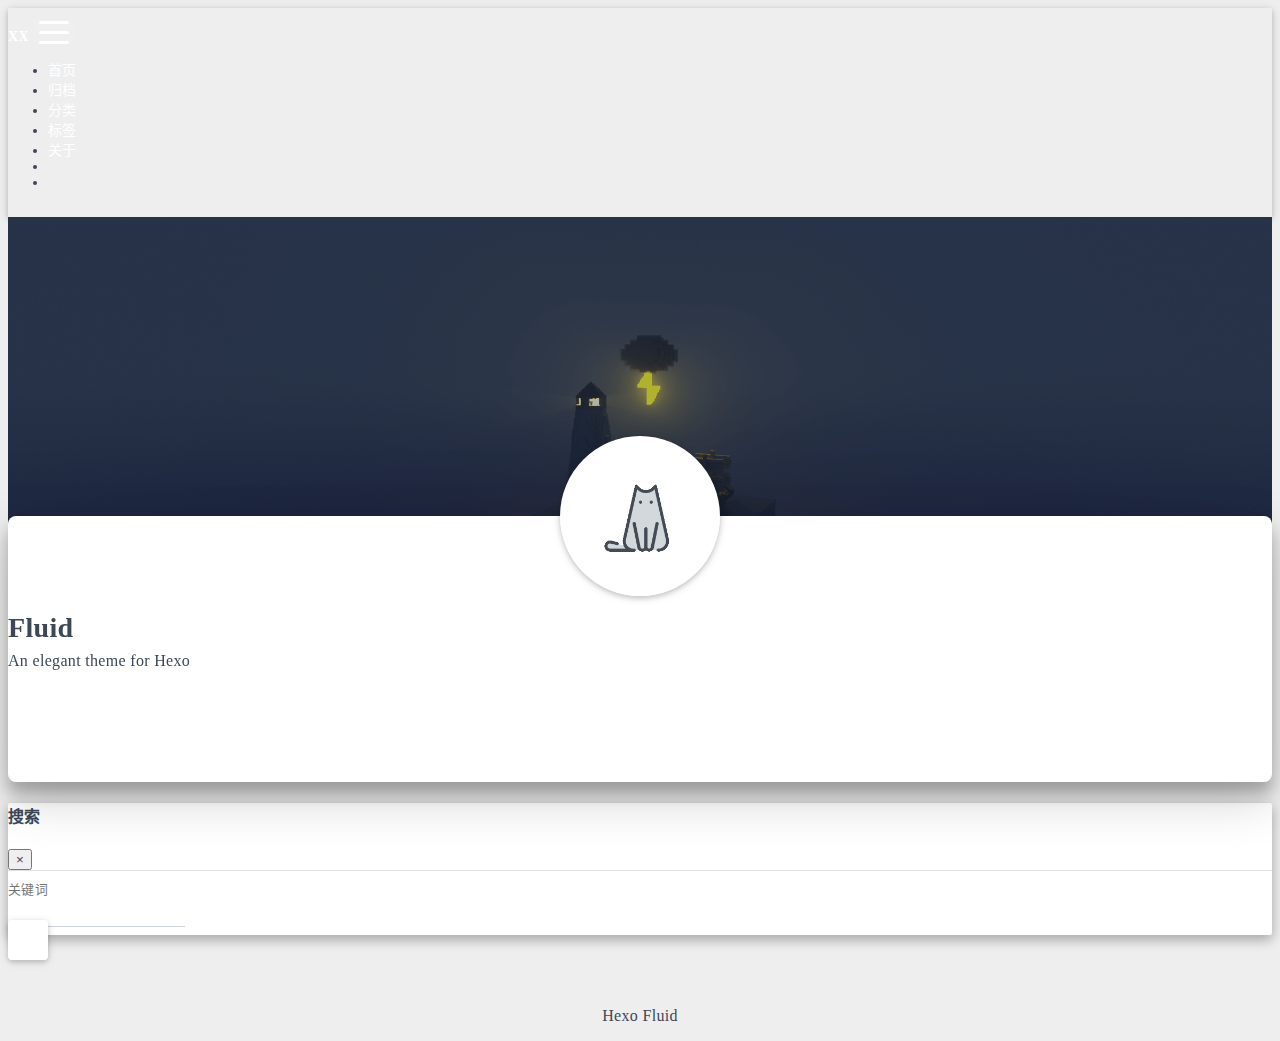
==== about/index.html @ df0635e4 "Site updated: 2022-09-23 17:27:58" ====
<!DOCTYPE html>
<html lang="zh-CN" data-default-color-scheme=auto>



<head>
  <meta charset="UTF-8">
  <link rel="apple-touch-icon" sizes="76x76" href="/img/fluid.png">
  <link rel="icon" href="/img/fluid.png">
  <meta name="viewport" content="width=device-width, initial-scale=1.0, maximum-scale=5.0, shrink-to-fit=no">
  <meta http-equiv="x-ua-compatible" content="ie=edge">
  
  <meta name="theme-color" content="#2f4154">
  <meta name="author" content="DreamOfRick">
  <meta name="keywords" content="">
  
    <meta name="description" content="XX的个人博客">
<meta property="og:type" content="website">
<meta property="og:title" content="关于">
<meta property="og:url" content="https://dreamofrick.github.io/about/index.html">
<meta property="og:site_name" content="XX">
<meta property="og:description" content="XX的个人博客">
<meta property="og:locale" content="zh_CN">
<meta property="article:published_time" content="2022-09-21T06:41:34.000Z">
<meta property="article:modified_time" content="2022-09-21T06:42:16.108Z">
<meta property="article:author" content="DreamOfRick">
<meta name="twitter:card" content="summary_large_image">
  
  
  
  <title>关于 - XX</title>

  <link  rel="stylesheet" href="https://lib.baomitu.com/twitter-bootstrap/4.6.1/css/bootstrap.min.css" />



  <link  rel="stylesheet" href="https://lib.baomitu.com/github-markdown-css/4.0.0/github-markdown.min.css" />

  <link  rel="stylesheet" href="https://lib.baomitu.com/hint.css/2.7.0/hint.min.css" />

  <link  rel="stylesheet" href="https://lib.baomitu.com/fancybox/3.5.7/jquery.fancybox.min.css" />



<!-- 主题依赖的图标库，不要自行修改 -->
<!-- Do not modify the link that theme dependent icons -->

<link rel="stylesheet" href="//at.alicdn.com/t/font_1749284_hj8rtnfg7um.css">



<link rel="stylesheet" href="//at.alicdn.com/t/font_1736178_lbnruvf0jn.css">


<link  rel="stylesheet" href="/css/main.css" />


  <link id="highlight-css" rel="stylesheet" href="/css/highlight.css" />
  
    <link id="highlight-css-dark" rel="stylesheet" href="/css/highlight-dark.css" />
  




  <script id="fluid-configs">
    var Fluid = window.Fluid || {};
    Fluid.ctx = Object.assign({}, Fluid.ctx)
    var CONFIG = {"hostname":"dreamofrick.github.io","root":"/","version":"1.9.3","typing":{"enable":true,"typeSpeed":70,"cursorChar":"_","loop":false,"scope":[]},"anchorjs":{"enable":true,"element":"h1,h2,h3,h4,h5,h6","placement":"left","visible":"hover","icon":""},"progressbar":{"enable":true,"height_px":3,"color":"#29d","options":{"showSpinner":false,"trickleSpeed":100}},"code_language":{"enable":true,"default":"TEXT"},"copy_btn":true,"image_caption":{"enable":true},"image_zoom":{"enable":true,"img_url_replace":["",""]},"toc":{"enable":true,"placement":"right","headingSelector":"h1,h2,h3,h4,h5,h6","collapseDepth":0},"lazyload":{"enable":true,"loading_img":"/img/loading.gif","onlypost":false,"offset_factor":2},"web_analytics":{"enable":false,"follow_dnt":true,"baidu":null,"google":null,"gtag":null,"tencent":{"sid":null,"cid":null},"woyaola":null,"cnzz":null,"leancloud":{"app_id":null,"app_key":null,"server_url":null,"path":"window.location.pathname","ignore_local":false}},"search_path":"/local-search.xml"};

    if (CONFIG.web_analytics.follow_dnt) {
      var dntVal = navigator.doNotTrack || window.doNotTrack || navigator.msDoNotTrack;
      Fluid.ctx.dnt = dntVal && (dntVal.startsWith('1') || dntVal.startsWith('yes') || dntVal.startsWith('on'));
    }
  </script>
  <script  src="/js/utils.js" ></script>
  <script  src="/js/color-schema.js" ></script>
  


  
<meta name="generator" content="Hexo 5.4.2"></head>


<body>
  

  <header>
    

<div class="header-inner" style="height: 60vh;">
  <nav id="navbar" class="navbar fixed-top  navbar-expand-lg navbar-dark scrolling-navbar">
  <div class="container">
    <a class="navbar-brand" href="/">
      <strong>XX</strong>
    </a>

    <button id="navbar-toggler-btn" class="navbar-toggler" type="button" data-toggle="collapse"
            data-target="#navbarSupportedContent"
            aria-controls="navbarSupportedContent" aria-expanded="false" aria-label="Toggle navigation">
      <div class="animated-icon"><span></span><span></span><span></span></div>
    </button>

    <!-- Collapsible content -->
    <div class="collapse navbar-collapse" id="navbarSupportedContent">
      <ul class="navbar-nav ml-auto text-center">
        
          
          
          
          
            <li class="nav-item">
              <a class="nav-link" href="/">
                <i class="iconfont icon-home-fill"></i>
                首页
              </a>
            </li>
          
        
          
          
          
          
            <li class="nav-item">
              <a class="nav-link" href="/archives/">
                <i class="iconfont icon-archive-fill"></i>
                归档
              </a>
            </li>
          
        
          
          
          
          
            <li class="nav-item">
              <a class="nav-link" href="/categories/">
                <i class="iconfont icon-category-fill"></i>
                分类
              </a>
            </li>
          
        
          
          
          
          
            <li class="nav-item">
              <a class="nav-link" href="/tags/">
                <i class="iconfont icon-tags-fill"></i>
                标签
              </a>
            </li>
          
        
          
          
          
          
            <li class="nav-item">
              <a class="nav-link" href="/about/">
                <i class="iconfont icon-user-fill"></i>
                关于
              </a>
            </li>
          
        
        
          <li class="nav-item" id="search-btn">
            <a class="nav-link" target="_self" href="javascript:;" data-toggle="modal" data-target="#modalSearch" aria-label="Search">
              &nbsp;<i class="iconfont icon-search"></i>&nbsp;
            </a>
          </li>
          
        
        
          <li class="nav-item" id="color-toggle-btn">
            <a class="nav-link" target="_self" href="javascript:;" aria-label="Color Toggle">&nbsp;<i
                class="iconfont icon-dark" id="color-toggle-icon"></i>&nbsp;</a>
          </li>
        
      </ul>
    </div>
  </div>
</nav>

  

<div id="banner" class="banner" parallax=true
     style="background: url('/img/default.png') no-repeat center center; background-size: cover;">
  <div class="full-bg-img">
    <div class="mask flex-center" style="background-color: rgba(0, 0, 0, 0.3)">
      <div class="banner-text text-center fade-in-up">
        <div class="h2">
          
            <span id="subtitle" data-typed-text="关于"></span>
          
        </div>

        
      </div>

      
    </div>
  </div>
</div>

</div>

  </header>

  <main>
    
      <div class="container nopadding-x-md">
        <div id="board"
          >
          
            <div class="about-avatar">
              <img src="/img/avatar.png" srcset="/img/loading.gif" lazyload class="img-fluid" alt="avatar">
            </div>
          
          <div class="container">
            <div class="row">
              <div class="col-12 col-md-10 m-auto">
                

<div class="text-center">
  <div class="about-info">
    <div class="about-name">Fluid</div>
    <div class="about-intro">An elegant theme for Hexo</div>
    <div class="about-icons">
      
        
        
        
        <a href=https://github.com class="
           hint--bottom hint--rounded"
           aria-label=GitHub
           target="_blank"
        >
          <i class="iconfont icon-github-fill" aria-hidden="true"></i>
          
        </a>
      
        
        
        
        <a href=https://douban.com class="
           hint--bottom hint--rounded"
           aria-label=豆瓣
           target="_blank"
        >
          <i class="iconfont icon-douban-fill" aria-hidden="true"></i>
          
        </a>
      
        
        
        
        <a  class="qr-trigger
           "
           
           target="_self"
        >
          <i class="iconfont icon-wechat-fill" aria-hidden="true"></i>
          
            <img class="qr-img" src="/img/favicon.png" srcset="/img/loading.gif" lazyload alt="qrcode" />
          
        </a>
      
    </div>
  </div>
</div>

<article class="about-content page-content mt-5">
  <div class="markdown-body">
    
  </div>

  
</article>





  



  



  



  



  





              </div>
            </div>
          </div>
        </div>
      </div>
    

    
      <a id="scroll-top-button" aria-label="TOP" href="#" role="button">
        <i class="iconfont icon-arrowup" aria-hidden="true"></i>
      </a>
    

    
      <div class="modal fade" id="modalSearch" tabindex="-1" role="dialog" aria-labelledby="ModalLabel"
     aria-hidden="true">
  <div class="modal-dialog modal-dialog-scrollable modal-lg" role="document">
    <div class="modal-content">
      <div class="modal-header text-center">
        <h4 class="modal-title w-100 font-weight-bold">搜索</h4>
        <button type="button" id="local-search-close" class="close" data-dismiss="modal" aria-label="Close">
          <span aria-hidden="true">&times;</span>
        </button>
      </div>
      <div class="modal-body mx-3">
        <div class="md-form mb-5">
          <input type="text" id="local-search-input" class="form-control validate">
          <label data-error="x" data-success="v" for="local-search-input">关键词</label>
        </div>
        <div class="list-group" id="local-search-result"></div>
      </div>
    </div>
  </div>
</div>

    

    
  </main>

  <footer>
    <div class="footer-inner">
  
    <div class="footer-content">
       <a href="https://hexo.io" target="_blank" rel="nofollow noopener"><span>Hexo</span></a> <i class="iconfont icon-love"></i> <a href="https://github.com/fluid-dev/hexo-theme-fluid" target="_blank" rel="nofollow noopener"><span>Fluid</span></a> 
    </div>
  
  
  
  
</div>

  </footer>

  <!-- Scripts -->
  
  <script  src="https://lib.baomitu.com/nprogress/0.2.0/nprogress.min.js" ></script>
  <link  rel="stylesheet" href="https://lib.baomitu.com/nprogress/0.2.0/nprogress.min.css" />

  <script>
    NProgress.configure({"showSpinner":false,"trickleSpeed":100})
    NProgress.start()
    window.addEventListener('load', function() {
      NProgress.done();
    })
  </script>


<script  src="https://lib.baomitu.com/jquery/3.6.0/jquery.min.js" ></script>
<script  src="https://lib.baomitu.com/twitter-bootstrap/4.6.1/js/bootstrap.min.js" ></script>
<script  src="/js/events.js" ></script>
<script  src="/js/plugins.js" ></script>


  <script  src="https://lib.baomitu.com/typed.js/2.0.12/typed.min.js" ></script>
  <script>
    (function (window, document) {
      var typing = Fluid.plugins.typing;
      var subtitle = document.getElementById('subtitle');
      if (!subtitle || !typing) {
        return;
      }
      var text = subtitle.getAttribute('data-typed-text');
      
        typing(text);
      
    })(window, document);
  </script>




  
    <script  src="/js/img-lazyload.js" ></script>
  




  <script src=https://lib.baomitu.com/clipboard.js/2.0.11/clipboard.min.js></script>

  <script>Fluid.plugins.codeWidget();</script>


  
<script>
  Fluid.utils.createScript('https://lib.baomitu.com/anchor-js/4.3.1/anchor.min.js', function() {
    window.anchors.options = {
      placement: CONFIG.anchorjs.placement,
      visible  : CONFIG.anchorjs.visible
    };
    if (CONFIG.anchorjs.icon) {
      window.anchors.options.icon = CONFIG.anchorjs.icon;
    }
    var el = (CONFIG.anchorjs.element || 'h1,h2,h3,h4,h5,h6').split(',');
    var res = [];
    for (var item of el) {
      res.push('.markdown-body > ' + item.trim());
    }
    if (CONFIG.anchorjs.placement === 'left') {
      window.anchors.options.class = 'anchorjs-link-left';
    }
    window.anchors.add(res.join(', '));

    Fluid.events.registerRefreshCallback(function() {
      if ('anchors' in window) {
        anchors.removeAll();
        var el = (CONFIG.anchorjs.element || 'h1,h2,h3,h4,h5,h6').split(',');
        var res = [];
        for (var item of el) {
          res.push('.markdown-body > ' + item.trim());
        }
        if (CONFIG.anchorjs.placement === 'left') {
          anchors.options.class = 'anchorjs-link-left';
        }
        anchors.add(res.join(', '));
      }
    });
  });
</script>


  
<script>
  Fluid.utils.createScript('https://lib.baomitu.com/fancybox/3.5.7/jquery.fancybox.min.js', function() {
    Fluid.plugins.fancyBox();
  });
</script>


  <script>Fluid.plugins.imageCaption();</script>

  <script  src="/js/local-search.js" ></script>





<!-- 主题的启动项，将它保持在最底部 -->
<!-- the boot of the theme, keep it at the bottom -->
<script  src="/js/boot.js" ></script>


  

  <noscript>
    <div class="noscript-warning">博客在允许 JavaScript 运行的环境下浏览效果更佳</div>
  </noscript>
</body>
</html>
---- css/main.css ----
.anchorjs-link {
  text-decoration: none !important;
  transition: opacity 0.2s ease-in-out;
}
.markdown-body h1:hover > .anchorjs-link,
h2:hover > .anchorjs-link,
h3:hover > .anchorjs-link,
h4:hover > .anchorjs-link,
h5:hover > .anchorjs-link,
h6:hover > .anchorjs-link {
  opacity: 1;
}
.banner {
  height: 100%;
  position: relative;
  overflow: hidden;
  cursor: default;
}
.banner .mask {
  position: absolute;
  width: 100%;
  height: 100%;
  background-color: rgba(0,0,0,0.3);
}
.banner[parallax="true"] {
  will-change: transform;
  -webkit-transform-style: preserve-3d;
  -webkit-backface-visibility: hidden;
  transition: transform 0.05s ease-out;
}
@media (max-width: 100vh) {
  .header-inner {
    max-height: 100vw;
  }
  #board {
    margin-top: -1rem !important;
  }
}
@media (max-width: 79.99vh) {
  .scroll-down-bar {
    display: none;
  }
}
#board {
  position: relative;
  margin-top: -2rem;
  padding: 3rem 0;
  background-color: var(--board-bg-color);
  transition: background-color 0.2s ease-in-out;
  border-radius: 0.5rem;
  z-index: 3;
  -webkit-box-shadow: 0 12px 15px 0 rgba(0,0,0,0.24), 0 17px 50px 0 rgba(0,0,0,0.19);
  box-shadow: 0 12px 15px 0 rgba(0,0,0,0.24), 0 17px 50px 0 rgba(0,0,0,0.19);
}
.code-widget {
  display: inline-block;
  background-color: transparent;
  font-size: 0.75rem;
  line-height: 1;
  font-weight: bold;
  padding: 0.3rem 0.1rem 0.1rem 0.1rem;
  position: absolute;
  right: 0.45rem;
  top: 0.15rem;
  z-index: 1;
}
.code-widget-light {
  color: #999;
}
.code-widget-dark {
  color: #bababa;
}
.copy-btn {
  cursor: pointer;
  user-select: none;
  -webkit-appearance: none;
  outline: none;
}
.copy-btn > i {
  font-size: 0.75rem !important;
  font-weight: 400;
  margin-right: 0.15rem;
  opacity: 0;
  transition: opacity 0.2s ease-in-out;
}
.markdown-body pre:hover > .copy-btn > i {
  opacity: 0.9;
}
.markdown-body pre:hover > .copy-btn,
.markdown-body pre:not(:hover) > .copy-btn {
  outline: none;
}
.license-box {
  background-color: rgba(27,31,35,0.05);
  transition: background-color 0.2s ease-in-out;
  border-radius: 4px;
  font-size: 0.9rem;
  overflow: hidden;
  padding: 1.25rem;
  position: relative;
  z-index: 1;
}
.license-box .license-icon {
  position: absolute;
  top: 50%;
  left: 100%;
}
.license-box .license-icon::after {
  content: "\e8e4";
  font-size: 12.5rem;
  line-height: 1;
  opacity: 0.1;
  position: relative;
  left: -0.85em;
  bottom: 0.5em;
  z-index: -1;
}
.license-box .license-title {
  margin-bottom: 1rem;
}
.license-box .license-title div:nth-child(1) {
  line-height: 1.2;
  margin-bottom: 0.25rem;
}
.license-box .license-title div:nth-child(2) {
  color: var(--sec-text-color);
  font-size: 0.8rem;
}
.license-box .license-meta {
  align-items: center;
  display: flex;
  flex-wrap: wrap;
  justify-content: flex-start;
}
.license-box .license-meta .license-meta-item {
  align-items: center;
  justify-content: center;
  margin-right: 1.5rem;
}
.license-box .license-meta .license-meta-item div:nth-child(1) {
  color: var(--sec-text-color);
  font-size: 0.8rem;
  font-weight: normal;
}
.license-box .license-meta .license-meta-item i.iconfont {
  font-size: 1rem;
}
@media (max-width: 575px) and (min-width: 425px) {
  .license-box .license-meta .license-meta-item {
    display: flex;
    justify-content: flex-start;
    flex-wrap: wrap;
    font-size: 0.8rem;
    flex: 0 0 50%;
    max-width: 50%;
    margin-right: 0;
  }
  .license-box .license-meta .license-meta-item div:nth-child(1) {
    margin-right: 0.5rem;
  }
  .license-box .license-meta .license-meta-date {
    order: -1;
  }
}
@media (max-width: 424px) {
  .license-box::after {
    top: -65px;
  }
  .license-box .license-meta {
    flex-direction: column;
    align-items: flex-start;
  }
  .license-box .license-meta .license-meta-item {
    display: flex;
    flex-wrap: wrap;
    font-size: 0.8rem;
  }
  .license-box .license-meta .license-meta-item div:nth-child(1) {
    margin-right: 0.5rem;
  }
}
.footer-inner {
  padding: 3rem 0 1rem 0;
  text-align: center;
}
.footer-inner > div:not(:first-child) {
  margin: 0.25rem 0;
  font-size: 0.85rem;
}
.footer-inner .statistics {
  display: flex;
  flex-direction: row;
  justify-content: center;
}
.footer-inner .statistics > span {
  flex: 1;
  margin: 0 0.25rem;
}
.footer-inner .statistics > *:nth-last-child(2):first-child {
  text-align: right;
}
.footer-inner .statistics > *:nth-last-child(2):first-child ~ * {
  text-align: left;
}
.footer-inner .beian {
  display: flex;
  flex-direction: row;
  justify-content: center;
}
.footer-inner .beian > * {
  margin: 0 0.25rem;
}
.footer-inner .beian-police {
  position: relative;
  overflow: hidden;
  display: inline-flex;
  align-items: center;
  justify-content: left;
}
.footer-inner .beian-police img {
  margin-right: 3px;
  width: 1rem;
  height: 1rem;
  margin-bottom: 0.1rem;
}
@media (max-width: 424px) {
  .footer-inner .statistics {
    flex-direction: column;
  }
  .footer-inner .statistics > *:nth-last-child(2):first-child {
    text-align: center;
  }
  .footer-inner .statistics > *:nth-last-child(2):first-child ~ * {
    text-align: center;
  }
  .footer-inner .beian {
    flex-direction: column;
  }
  .footer-inner .beian .beian-police {
    justify-content: center;
  }
  .footer-inner .beian > *:nth-last-child(2):first-child {
    text-align: center;
  }
  .footer-inner .beian > *:nth-last-child(2):first-child ~ * {
    text-align: center;
  }
}
sup > a::before,
.footnote-text::before {
  display: block;
  content: "";
  margin-top: -5rem;
  height: 5rem;
  width: 1px;
  visibility: hidden;
}
sup > a::before,
.footnote-text::before {
  display: inline-block;
}
.footnote-item::before {
  display: block;
  content: "";
  margin-top: -5rem;
  height: 5rem;
  width: 1px;
  visibility: hidden;
}
.footnote-list ol {
  list-style-type: none;
  counter-reset: sectioncounter;
  padding-left: 0.5rem;
  font-size: 0.95rem;
}
.footnote-list ol li:before {
  font-family: "Helvetica Neue", monospace, "Monaco";
  content: "[" counter(sectioncounter) "]";
  counter-increment: sectioncounter;
}
.footnote-list ol li+li {
  margin-top: 0.5rem;
}
.footnote-text {
  padding-left: 0.5em;
}
.navbar {
  background-color: transparent;
  font-size: 0.875rem;
  box-shadow: 0 2px 5px 0 rgba(0,0,0,0.16), 0 2px 10px 0 rgba(0,0,0,0.12);
  -webkit-box-shadow: 0 2px 5px 0 rgba(0,0,0,0.16), 0 2px 10px 0 rgba(0,0,0,0.12);
}
.navbar .navbar-brand {
  color: var(--navbar-text-color);
}
.navbar .navbar-toggler .animated-icon span {
  background-color: var(--navbar-text-color);
}
.navbar .nav-item .nav-link {
  display: block;
  color: var(--navbar-text-color);
  transition: color 0.2s ease-in-out, background-color 0.2s ease-in-out;
}
.navbar .nav-item .nav-link:hover {
  color: var(--link-hover-color);
}
.navbar .nav-item .nav-link:focus {
  color: var(--navbar-text-color);
}
.navbar .nav-item .nav-link i {
  font-size: 0.875rem;
}
.navbar .navbar-toggler {
  border-width: 0;
  outline: 0;
}
.navbar.scrolling-navbar {
  will-change: background, padding;
  -webkit-transition: background 0.5s ease-in-out, padding 0.5s ease-in-out;
  transition: background 0.5s ease-in-out, padding 0.5s ease-in-out;
}
@media (min-width: 600px) {
  .navbar.scrolling-navbar {
    padding-top: 12px;
    padding-bottom: 12px;
  }
  .navbar.scrolling-navbar .navbar-nav > li {
    -webkit-transition-duration: 1s;
    transition-duration: 1s;
  }
}
.navbar.scrolling-navbar.top-nav-collapse {
  padding-top: 5px;
  padding-bottom: 5px;
}
.navbar .dropdown-menu {
  font-size: 0.875rem;
  color: var(--navbar-text-color);
  background-color: rgba(0,0,0,0.3);
  border: none;
  min-width: 8rem;
  -webkit-transition: background 0.5s ease-in-out, padding 0.5s ease-in-out;
  transition: background 0.5s ease-in-out, padding 0.5s ease-in-out;
}
@media (max-width: 991.98px) {
  .navbar .dropdown-menu {
    text-align: center;
  }
}
.navbar .dropdown-item {
  color: var(--navbar-text-color);
}
.navbar .dropdown-item:hover,
.navbar .dropdown-item:focus {
  color: var(--link-hover-color);
  background-color: rgba(0,0,0,0.1);
}
@media (min-width: 992px) {
  .navbar .dropdown:hover > .dropdown-menu {
    display: block;
  }
  .navbar .dropdown > .dropdown-toggle:active {
    pointer-events: none;
  }
  .navbar .dropdown-menu {
    top: 95%;
  }
}
.navbar .animated-icon {
  width: 30px;
  height: 20px;
  position: relative;
  margin: 0;
  -webkit-transform: rotate(0deg);
  -moz-transform: rotate(0deg);
  -o-transform: rotate(0deg);
  transform: rotate(0deg);
  -webkit-transition: 0.5s ease-in-out;
  -moz-transition: 0.5s ease-in-out;
  -o-transition: 0.5s ease-in-out;
  transition: 0.5s ease-in-out;
  cursor: pointer;
}
.navbar .animated-icon span {
  display: block;
  position: absolute;
  height: 3px;
  width: 100%;
  border-radius: 9px;
  opacity: 1;
  left: 0;
  -webkit-transform: rotate(0deg);
  -moz-transform: rotate(0deg);
  -o-transform: rotate(0deg);
  transform: rotate(0deg);
  -webkit-transition: 0.25s ease-in-out;
  -moz-transition: 0.25s ease-in-out;
  -o-transition: 0.25s ease-in-out;
  transition: 0.25s ease-in-out;
  background: #fff;
}
.navbar .animated-icon span:nth-child(1) {
  top: 0;
}
.navbar .animated-icon span:nth-child(2) {
  top: 10px;
}
.navbar .animated-icon span:nth-child(3) {
  top: 20px;
}
.navbar .animated-icon.open span:nth-child(1) {
  top: 11px;
  -webkit-transform: rotate(135deg);
  -moz-transform: rotate(135deg);
  -o-transform: rotate(135deg);
  transform: rotate(135deg);
}
.navbar .animated-icon.open span:nth-child(2) {
  opacity: 0;
  left: -60px;
}
.navbar .animated-icon.open span:nth-child(3) {
  top: 11px;
  -webkit-transform: rotate(-135deg);
  -moz-transform: rotate(-135deg);
  -o-transform: rotate(-135deg);
  transform: rotate(-135deg);
}
.navbar .dropdown-collapse,
.top-nav-collapse,
.navbar-col-show {
  background-color: var(--navbar-bg-color);
}
@media (max-width: 767px) {
  .navbar {
    font-size: 1rem;
    line-height: 2.5rem;
  }
}
.banner-text {
  color: var(--subtitle-color);
  max-width: calc(960px - 6rem);
  width: 80%;
  overflow-wrap: break-word;
}
@media (max-width: 767px) {
  #subtitle,
  .typed-cursor {
    font-size: 1.5rem;
  }
}
@media (max-width: 575px) {
  .banner-text {
    font-size: 0.9rem;
  }
  #subtitle,
  .typed-cursor {
    font-size: 1.35rem;
  }
}
.modal-dialog .modal-content {
  background-color: var(--board-bg-color);
  border: 0;
  border-radius: 0.125rem;
  -webkit-box-shadow: 0 5px 11px 0 rgba(0,0,0,0.18), 0 4px 15px 0 rgba(0,0,0,0.15);
  box-shadow: 0 5px 11px 0 rgba(0,0,0,0.18), 0 4px 15px 0 rgba(0,0,0,0.15);
}
.modal-dialog .modal-content .modal-header {
  border-bottom-color: var(--line-color);
  transition: border-bottom-color 0.2s ease-in-out;
}
.close {
  color: var(--text-color);
}
.close:hover {
  color: var(--link-hover-color);
}
.close:focus {
  outline: 0;
}
.modal-dialog .modal-content .modal-header {
  border-top-left-radius: 0.125rem;
  border-top-right-radius: 0.125rem;
  border-bottom: 1px solid #dee2e6;
}
.md-form {
  position: relative;
  margin-top: 1.5rem;
  margin-bottom: 1.5rem;
}
.md-form input[type] {
  -webkit-box-sizing: content-box;
  box-sizing: content-box;
  background-color: transparent;
  border: none;
  border-bottom: 1px solid #ced4da;
  border-radius: 0;
  outline: none;
  -webkit-box-shadow: none;
  box-shadow: none;
  transition: border-color 0.15s ease-in-out, box-shadow 0.15s ease-in-out, -webkit-box-shadow 0.15s ease-in-out;
}
.md-form input[type]:focus:not([readonly]) {
  border-bottom: 1px solid #4285f4;
  -webkit-box-shadow: 0 1px 0 0 #4285f4;
  box-shadow: 0 1px 0 0 #4285f4;
}
.md-form input[type]:focus:not([readonly]) + label {
  color: #4285f4;
}
.md-form input[type].valid,
.md-form input[type]:focus.valid {
  border-bottom: 1px solid #00c851;
  -webkit-box-shadow: 0 1px 0 0 #00c851;
  box-shadow: 0 1px 0 0 #00c851;
}
.md-form input[type].valid + label,
.md-form input[type]:focus.valid + label {
  color: #00c851;
}
.md-form input[type].invalid,
.md-form input[type]:focus.invalid {
  border-bottom: 1px solid #f44336;
  -webkit-box-shadow: 0 1px 0 0 #f44336;
  box-shadow: 0 1px 0 0 #f44336;
}
.md-form input[type].invalid + label,
.md-form input[type]:focus.invalid + label {
  color: #f44336;
}
.md-form input[type].validate {
  margin-bottom: 2.5rem;
}
.md-form input[type].form-control {
  height: auto;
  padding: 0.6rem 0 0.4rem 0;
  margin: 0 0 0.5rem 0;
  color: var(--text-color);
  background-color: transparent;
  border-radius: 0;
}
.md-form label {
  font-size: 0.8rem;
  position: absolute;
  top: -1rem;
  left: 0;
  color: #757575;
  cursor: text;
  transition: color 0.2s ease-out;
}
.modal-open[style] {
  padding-right: 0 !important;
  overflow: auto;
}
.modal-open[style] #navbar[style] {
  padding-right: 1rem !important;
}
#nprogress .bar {
  height: 3px !important;
  background-color: #29d !important;
}
#nprogress .peg {
  box-shadow: 0 0 14px #29d, 0 0 8px #29d !important;
}
@media (max-width: 575px) {
  #nprogress .bar {
    display: none;
  }
}
.noscript-warning {
  background-color: #f55;
  color: #fff;
  font-family: sans-serif;
  font-size: 1rem;
  font-weight: bold;
  position: fixed;
  left: 0;
  bottom: 0;
  text-align: center;
  width: 100%;
  z-index: 99;
}
.pagination {
  margin-top: 3rem;
  justify-content: center;
}
.pagination .space {
  align-self: flex-end;
}
.pagination .page-number,
.pagination .current,
.pagination .extend {
  outline: 0;
  border: 0;
  background-color: transparent;
  font-size: 0.9rem;
  padding: 0.5rem 0.75rem;
  line-height: 1.25;
  border-radius: 0.125rem;
}
.pagination .page-number {
  margin: 0 0.05rem;
}
.pagination .page-number:hover,
.pagination .current {
  transition: background-color 0.2s ease-in-out;
  background-color: var(--link-hover-bg-color);
}
.qr-trigger {
  cursor: pointer;
  position: relative;
}
.qr-trigger:hover .qr-img {
  display: block;
  transition: all 0.3s;
}
.qr-img {
  max-width: 12rem;
  position: absolute;
  right: -5.25rem;
  z-index: 99;
  display: none;
  border-radius: 0.2rem;
  background-color: transparent;
  box-shadow: 0 0 20px -5px rgba(158,158,158,0.2);
}
.scroll-down-bar {
  position: absolute;
  width: 100%;
  height: 6rem;
  text-align: center;
  cursor: pointer;
  bottom: 0;
}
.scroll-down-bar i.iconfont {
  font-size: 2rem;
  font-weight: bold;
  display: inline-block;
  position: relative;
  padding-top: 2rem;
  color: var(--subtitle-color);
  transform: translateZ(0);
  animation: scroll-down 1.5s infinite;
}
#scroll-top-button {
  position: fixed;
  z-index: 99;
  background: var(--board-bg-color);
  transition: background-color 0.2s ease-in-out, bottom 0.3s ease;
  border-radius: 4px;
  min-width: 40px;
  min-height: 40px;
  bottom: -60px;
  outline: none;
  display: flex;
  display: -webkit-flex;
  align-items: center;
  box-shadow: 0 2px 5px 0 rgba(0,0,0,0.16), 0 2px 10px 0 rgba(0,0,0,0.12);
}
#scroll-top-button i {
  font-size: 32px;
  margin: auto;
  color: var(--sec-text-color);
}
#scroll-top-button:hover i,
#scroll-top-button:active i {
  animation-name: scroll-top;
  animation-duration: 1s;
  animation-delay: 0.1s;
  animation-timing-function: ease-in-out;
  animation-iteration-count: infinite;
  animation-fill-mode: forwards;
  animation-direction: alternate;
}
#local-search-result .search-list-title {
  border-left: 3px solid #0d47a1;
}
#local-search-result .search-list-content {
  padding: 0 1.25rem;
}
#local-search-result .search-word {
  color: #ff4500;
}
#toc {
  visibility: hidden;
}
.toc-header {
  margin-bottom: 0.5rem;
  font-weight: bold;
  line-height: 1.2;
}
.toc-header,
.toc-header > i {
  font-size: 1.25rem;
}
.toc-body {
  max-height: 75vh;
  overflow-y: auto;
  overflow: -moz-scrollbars-none;
  -ms-overflow-style: none;
}
.toc-body ol {
  list-style: none;
  padding-inline-start: 1rem;
}
.toc-body::-webkit-scrollbar {
  display: none;
}
.tocbot-list {
  position: relative;
}
.tocbot-list ol {
  list-style: none;
  padding-left: 1rem;
}
.tocbot-list a {
  font-size: 0.95rem;
}
.tocbot-link {
  color: var(--text-color);
}
.tocbot-active-link {
  font-weight: bold;
  color: var(--link-hover-color);
}
.tocbot-is-collapsed {
  max-height: 0;
}
.tocbot-is-collapsible {
  overflow: hidden;
  transition: all 0.3s ease-in-out;
}
.toc-list-item {
  white-space: nowrap;
  overflow: hidden;
  text-overflow: ellipsis;
}
.toc-list-item.is-active-li::before {
  height: 1rem;
  margin: 0.25rem 0;
  visibility: visible;
}
.toc-list-item::before {
  width: 0.15rem;
  height: 0.2rem;
  position: absolute;
  left: 0.25rem;
  content: "";
  border-radius: 2px;
  margin: 0.65rem 0;
  background: var(--link-hover-color);
  visibility: hidden;
  transition: height 0.1s ease-in-out, margin 0.1s ease-in-out, visibility 0.1s ease-in-out;
}
.sidebar {
  position: -webkit-sticky;
  position: sticky;
  top: 2rem;
  padding: 3rem 0;
}
html {
  font-size: 16px;
  letter-spacing: 0.02em;
}
html,
body {
  height: 100%;
  font-family: var(--font-family-sans-serif);
  overflow-wrap: break-word;
}
body {
  transition: color 0.2s ease-in-out, background-color 0.2s ease-in-out;
  background-color: var(--body-bg-color);
  color: var(--text-color);
  -webkit-font-smoothing: antialiased;
  -moz-osx-font-smoothing: grayscale;
}
body a {
  color: var(--text-color);
  text-decoration: none;
  cursor: pointer;
  transition: color 0.2s ease-in-out, background-color 0.2s ease-in-out;
}
body a:hover {
  color: var(--link-hover-color);
  text-decoration: none;
  transition: color 0.2s ease-in-out, background-color 0.2s ease-in-out;
}
code {
  color: inherit;
}
table {
  font-size: inherit;
  color: var(--post-text-color);
}
img[lazyload] {
  object-fit: cover;
}
*[align="left"] {
  text-align: left;
}
*[align="center"] {
  text-align: center;
}
*[align="right"] {
  text-align: right;
}
::-webkit-scrollbar {
  width: 6px;
  height: 6px;
}
::-webkit-scrollbar-thumb {
  background-color: var(--scrollbar-color);
  border-radius: 6px;
}
::-webkit-scrollbar-thumb:hover {
  background-color: var(--scrollbar-hover-color);
}
::-webkit-scrollbar-corner {
  background-color: transparent;
}
label {
  margin-bottom: 0;
}
i.iconfont {
  font-size: 1em;
  line-height: 1;
}
:root {
  --color-mode: "light";
  --body-bg-color: #eee;
  --board-bg-color: #fff;
  --text-color: #3c4858;
  --sec-text-color: #718096;
  --post-text-color: #2c3e50;
  --post-heading-color: #1a202c;
  --post-link-color: #0366d6;
  --link-hover-color: #30a9de;
  --link-hover-bg-color: #f8f9fa;
  --line-color: #eaecef;
  --navbar-bg-color: #2f4154;
  --navbar-text-color: #fff;
  --subtitle-color: #fff;
  --scrollbar-color: #c4c6c9;
  --scrollbar-hover-color: #a6a6a6;
  --button-bg-color: transparent;
  --button-hover-bg-color: #f2f3f5;
  --highlight-bg-color: #f6f8fa;
  --inlinecode-bg-color: rgba(175,184,193,0.2);
}
@media (prefers-color-scheme: dark) {
  :root {
    --color-mode: "dark";
  }
  :root:not([data-user-color-scheme]) {
    --body-bg-color: #181c27;
    --board-bg-color: #252d38;
    --text-color: #c4c6c9;
    --sec-text-color: #a7a9ad;
    --post-text-color: #c4c6c9;
    --post-heading-color: #c4c6c9;
    --post-link-color: #1589e9;
    --link-hover-color: #30a9de;
    --link-hover-bg-color: #364151;
    --line-color: #435266;
    --navbar-bg-color: #1f3144;
    --navbar-text-color: #d0d0d0;
    --subtitle-color: #d0d0d0;
    --scrollbar-color: #687582;
    --scrollbar-hover-color: #9da8b3;
    --button-bg-color: transparent;
    --button-hover-bg-color: #46647e;
    --highlight-bg-color: #303030;
    --inlinecode-bg-color: rgba(99,110,123,0.4);
  }
  :root:not([data-user-color-scheme]) img {
    -webkit-filter: brightness(0.9);
    filter: brightness(0.9);
    transition: filter 0.2s ease-in-out;
  }
  :root:not([data-user-color-scheme]) .license-box {
    background-color: rgba(62,75,94,0.35);
    transition: background-color 0.2s ease-in-out;
  }
  :root:not([data-user-color-scheme]) .gt-comment-admin .gt-comment-content {
    background-color: transparent;
    transition: background-color 0.2s ease-in-out;
  }
}
[data-user-color-scheme="dark"] {
  --body-bg-color: #181c27;
  --board-bg-color: #252d38;
  --text-color: #c4c6c9;
  --sec-text-color: #a7a9ad;
  --post-text-color: #c4c6c9;
  --post-heading-color: #c4c6c9;
  --post-link-color: #1589e9;
  --link-hover-color: #30a9de;
  --link-hover-bg-color: #364151;
  --line-color: #435266;
  --navbar-bg-color: #1f3144;
  --navbar-text-color: #d0d0d0;
  --subtitle-color: #d0d0d0;
  --scrollbar-color: #687582;
  --scrollbar-hover-color: #9da8b3;
  --button-bg-color: transparent;
  --button-hover-bg-color: #46647e;
  --highlight-bg-color: #303030;
  --inlinecode-bg-color: rgba(99,110,123,0.4);
}
[data-user-color-scheme="dark"] img {
  -webkit-filter: brightness(0.9);
  filter: brightness(0.9);
  transition: filter 0.2s ease-in-out;
}
[data-user-color-scheme="dark"] .license-box {
  background-color: rgba(62,75,94,0.35);
  transition: background-color 0.2s ease-in-out;
}
[data-user-color-scheme="dark"] .gt-comment-admin .gt-comment-content {
  background-color: transparent;
  transition: background-color 0.2s ease-in-out;
}
.fade-in-up {
  -webkit-animation-name: fade-in-up;
  animation-name: fade-in-up;
}
.hidden-mobile {
  display: block;
}
.visible-mobile {
  display: none;
}
@media (max-width: 575px) {
  .hidden-mobile {
    display: none;
  }
  .visible-mobile {
    display: block;
  }
}
.nomargin-x {
  margin-left: 0 !important;
  margin-right: 0 !important;
}
.nopadding-x {
  padding-left: 0 !important;
  padding-right: 0 !important;
}
@media (max-width: 767px) {
  .nopadding-x-md {
    padding-left: 0 !important;
    padding-right: 0 !important;
  }
}
.flex-center {
  display: -webkit-box;
  display: -ms-flexbox;
  display: flex;
  -webkit-box-align: center;
  -ms-flex-align: center;
  align-items: center;
  -webkit-box-pack: center;
  -ms-flex-pack: center;
  justify-content: center;
  height: 100%;
}
.hover-with-bg {
  display: inline-block;
  line-height: 1;
}
.hover-with-bg:hover {
  background-color: var(--link-hover-bg-color);
  transition-duration: 0.2s;
  transition-timing-function: ease-in-out;
  border-radius: 0.2rem;
}
@-moz-keyframes fade-in-up {
  from {
    opacity: 0;
    -webkit-transform: translate3d(0, 100%, 0);
    transform: translate3d(0, 100%, 0);
  }
  to {
    opacity: 1;
    -webkit-transform: translate3d(0, 0, 0);
    transform: translate3d(0, 0, 0);
  }
}
@-webkit-keyframes fade-in-up {
  from {
    opacity: 0;
    -webkit-transform: translate3d(0, 100%, 0);
    transform: translate3d(0, 100%, 0);
  }
  to {
    opacity: 1;
    -webkit-transform: translate3d(0, 0, 0);
    transform: translate3d(0, 0, 0);
  }
}
@-o-keyframes fade-in-up {
  from {
    opacity: 0;
    -webkit-transform: translate3d(0, 100%, 0);
    transform: translate3d(0, 100%, 0);
  }
  to {
    opacity: 1;
    -webkit-transform: translate3d(0, 0, 0);
    transform: translate3d(0, 0, 0);
  }
}
@keyframes fade-in-up {
  from {
    opacity: 0;
    -webkit-transform: translate3d(0, 100%, 0);
    transform: translate3d(0, 100%, 0);
  }
  to {
    opacity: 1;
    -webkit-transform: translate3d(0, 0, 0);
    transform: translate3d(0, 0, 0);
  }
}
@-moz-keyframes scroll-down {
  0% {
    opacity: 0.8;
    top: 0;
  }
  50% {
    opacity: 0.4;
    top: -1em;
  }
  100% {
    opacity: 0.8;
    top: 0;
  }
}
@-webkit-keyframes scroll-down {
  0% {
    opacity: 0.8;
    top: 0;
  }
  50% {
    opacity: 0.4;
    top: -1em;
  }
  100% {
    opacity: 0.8;
    top: 0;
  }
}
@-o-keyframes scroll-down {
  0% {
    opacity: 0.8;
    top: 0;
  }
  50% {
    opacity: 0.4;
    top: -1em;
  }
  100% {
    opacity: 0.8;
    top: 0;
  }
}
@keyframes scroll-down {
  0% {
    opacity: 0.8;
    top: 0;
  }
  50% {
    opacity: 0.4;
    top: -1em;
  }
  100% {
    opacity: 0.8;
    top: 0;
  }
}
@-moz-keyframes scroll-top {
  0% {
    -webkit-transform: translateY(0);
    transform: translateY(0);
  }
  50% {
    -webkit-transform: translateY(-0.35rem);
    transform: translateY(-0.35rem);
  }
  100% {
    -webkit-transform: translateY(0);
    transform: translateY(0);
  }
}
@-webkit-keyframes scroll-top {
  0% {
    -webkit-transform: translateY(0);
    transform: translateY(0);
  }
  50% {
    -webkit-transform: translateY(-0.35rem);
    transform: translateY(-0.35rem);
  }
  100% {
    -webkit-transform: translateY(0);
    transform: translateY(0);
  }
}
@-o-keyframes scroll-top {
  0% {
    -webkit-transform: translateY(0);
    transform: translateY(0);
  }
  50% {
    -webkit-transform: translateY(-0.35rem);
    transform: translateY(-0.35rem);
  }
  100% {
    -webkit-transform: translateY(0);
    transform: translateY(0);
  }
}
@keyframes scroll-top {
  0% {
    -webkit-transform: translateY(0);
    transform: translateY(0);
  }
  50% {
    -webkit-transform: translateY(-0.35rem);
    transform: translateY(-0.35rem);
  }
  100% {
    -webkit-transform: translateY(0);
    transform: translateY(0);
  }
}
.index-card {
  margin-bottom: 2.5rem;
}
.index-img img {
  display: block;
  width: 100%;
  height: 10rem;
  object-fit: cover;
  box-shadow: 0 5px 11px 0 rgba(0,0,0,0.18), 0 4px 15px 0 rgba(0,0,0,0.15);
  border-radius: 0.25rem;
  background-color: transparent;
}
.index-info {
  display: flex;
  flex-direction: column;
  justify-content: space-between;
  padding-top: 0.5rem;
  padding-bottom: 0.5rem;
}
.index-header {
  color: var(--text-color);
  font-size: 1.5rem;
  font-weight: bold;
  line-height: 1.4;
  white-space: nowrap;
  overflow: hidden;
  text-overflow: ellipsis;
  margin-bottom: 0.25rem;
}
.index-header .index-pin {
  color: var(--text-color);
  font-size: 1.5rem;
  margin-right: 0.15rem;
}
.index-btm {
  color: var(--sec-text-color);
}
.index-btm a {
  color: var(--sec-text-color);
}
.index-excerpt {
  color: var(--sec-text-color);
  margin: 0.5rem 0 0.5rem 0;
  height: calc(1.4rem * 3);
  overflow: hidden;
  display: flex;
}
.index-excerpt > div {
  width: 100%;
  line-height: 1.4rem;
  word-break: break-word;
  display: -webkit-box;
  -webkit-box-orient: vertical;
  -webkit-line-clamp: 3;
}
.index-excerpt__noimg {
  height: auto;
  max-height: calc(1.4rem * 3);
}
@media (max-width: 767px) {
  .index-info {
    padding-top: 1.25rem;
  }
  .index-header {
    font-size: 1.25rem;
    white-space: normal;
    overflow: hidden;
    word-break: break-word;
    display: -webkit-box;
    -webkit-box-orient: vertical;
    -webkit-line-clamp: 2;
  }
  .index-header .index-pin {
    font-size: 1.25rem;
  }
}
#valine.v[data-class=v] .status-bar,
#valine.v[data-class=v] .veditor,
#valine.v[data-class=v] .vinput,
#valine.v[data-class=v] .vbtn,
#valine.v[data-class=v] p,
#valine.v[data-class=v] pre code {
  color: var(--text-color);
}
#valine.v[data-class=v] .vinput::placeholder {
  color: var(--sec-text-color);
}
#valine.v[data-class=v] .vicon {
  fill: var(--text-color);
}
.gt-container .gt-comment-content:hover {
  -webkit-box-shadow: none;
  box-shadow: none;
}
.gt-container .gt-comment-body {
  color: var(--text-color) !important;
  transition: color 0.2s ease-in-out;
}
#remark-km423lmfdslkm34-back {
  z-index: 1030;
}
#remark-km423lmfdslkm34-node {
  z-index: 1031;
}
.markdown-body .highlight pre,
.markdown-body pre {
  padding: 1.45rem 1rem;
}
.markdown-body pre code.hljs {
  padding: 0;
}
.markdown-body pre[class*="language-"] {
  padding-top: 1.45rem;
  padding-bottom: 1.45rem;
  padding-right: 1rem;
  line-height: 1.5;
  margin-bottom: 1rem;
}
.markdown-body .code-wrapper {
  position: relative;
  border-radius: 4px;
  margin-bottom: 1rem;
}
.markdown-body .hljs,
.markdown-body .highlight pre,
.markdown-body .code-wrapper pre,
.markdown-body figure.highlight td.gutter {
  transition: color 0.2s ease-in-out, background-color 0.2s ease-in-out;
  background-color: var(--highlight-bg-color);
}
pre[class*=language-].line-numbers {
  position: initial;
}
figure {
  margin: 1rem 0;
}
figure.highlight {
  position: relative;
}
figure.highlight table {
  border: 0;
  margin: 0;
  width: auto;
  border-radius: 4px;
}
figure.highlight td {
  border: 0;
  padding: 0;
}
figure.highlight tr {
  border: 0;
}
figure.highlight td.code {
  width: 100%;
}
figure.highlight td.gutter {
  display: table-cell;
  position: -webkit-sticky;
  position: sticky;
  left: 0;
  z-index: 1;
}
figure.highlight td.gutter pre {
  text-align: right;
  padding: 0 0.75rem;
  border-radius: initial;
  border-right: 1px solid #999;
}
figure.highlight td.gutter pre span.line {
  color: #999;
}
figure.highlight td.code > pre {
  border-top-left-radius: 0;
  border-bottom-left-radius: 0;
}
.markdown-body {
  font-size: 1rem;
  line-height: 1.6;
  font-family: var(--font-family-sans-serif);
  margin-bottom: 2rem;
  color: var(--post-text-color);
}
.markdown-body > h1,
.markdown-body h2 {
  border-bottom-color: var(--line-color);
}
.markdown-body > h1,
.markdown-body h2,
.markdown-body h3,
.markdown-body h4,
.markdown-body h5,
.markdown-body h6 {
  color: var(--post-heading-color);
  transition: color 0.2s ease-in-out, border-bottom-color 0.2s ease-in-out;
  font-weight: bold;
  margin-bottom: 0.75em;
  margin-top: 2em;
}
.markdown-body > h1::before,
.markdown-body h2::before,
.markdown-body h3::before,
.markdown-body h4::before,
.markdown-body h5::before,
.markdown-body h6::before {
  display: block;
  content: "";
  margin-top: -5rem;
  height: 5rem;
  width: 1px;
  visibility: hidden;
}
.markdown-body > h1:focus,
.markdown-body h2:focus,
.markdown-body h3:focus,
.markdown-body h4:focus,
.markdown-body h5:focus,
.markdown-body h6:focus {
  outline: none;
}
.markdown-body a {
  color: var(--post-link-color);
}
.markdown-body strong {
  font-weight: bold;
}
.markdown-body code {
  tab-size: 4;
  background-color: var(--inlinecode-bg-color);
  transition: background-color 0.2s ease-in-out;
}
.markdown-body table tr {
  background-color: var(--board-bg-color);
  transition: background-color 0.2s ease-in-out;
}
.markdown-body table tr:nth-child(2n) {
  background-color: var(--board-bg-color);
  transition: background-color 0.2s ease-in-out;
}
.markdown-body table th,
.markdown-body table td {
  border-color: var(--line-color);
  transition: border-color 0.2s ease-in-out;
}
.markdown-body pre {
  font-size: 85% !important;
}
.markdown-body pre .mermaid {
  text-align: center;
}
.markdown-body pre .mermaid > svg {
  min-width: 100%;
}
.markdown-body p > img,
.markdown-body p > a > img,
.markdown-body figure > img,
.markdown-body figure > a > img {
  max-width: 90%;
  margin: 1.5rem auto;
  display: block;
  box-shadow: 0 5px 11px 0 rgba(0,0,0,0.18), 0 4px 15px 0 rgba(0,0,0,0.15);
  border-radius: 4px;
  background-color: transparent;
}
.markdown-body blockquote {
  color: var(--sec-text-color);
}
.markdown-body details {
  cursor: pointer;
}
.markdown-body details summary {
  outline: none;
}
hr,
.markdown-body hr {
  background-color: initial;
  border-top: 1px solid var(--line-color);
  transition: border-top-color 0.2s ease-in-out;
}
.markdown-body hr {
  height: 0;
  margin: 2rem 0;
}
.markdown-body figcaption.image-caption {
  font-size: 0.8rem;
  color: var(--post-text-color);
  opacity: 0.65;
  line-height: 1;
  margin: -0.75rem auto 2rem;
  text-align: center;
}
.markdown-body figcaption:not(.image-caption) {
  display: none;
}
.post-content,
post-custom {
  box-sizing: border-box;
  padding-left: 10%;
  padding-right: 10%;
}
@media (max-width: 767px) {
  .post-content,
  post-custom {
    padding-left: 2rem;
    padding-right: 2rem;
  }
}
@media (max-width: 424px) {
  .post-content,
  post-custom {
    padding-left: 1rem;
    padding-right: 1rem;
  }
  .anchorjs-link-left {
    opacity: 0 !important;
  }
}
.page-content strong,
.post-content strong {
  font-weight: bold;
}
.page-content > *:first-child,
.post-content > *:first-child {
  margin-top: 0;
}
.page-content img,
.post-content img {
  object-fit: cover;
  max-width: 100%;
}
@media (max-width: 767px) {
  .page-content,
  .post-content {
    overflow-x: hidden;
  }
}
.post-metas {
  display: flex;
  flex-wrap: wrap;
  font-size: 0.9rem;
}
.post-meta > *:not(.hover-with-bg) {
  margin-right: 0.2rem;
}
.post-prevnext {
  display: flex;
  flex-wrap: wrap;
  justify-content: space-between;
  font-size: 0.9rem;
  margin-left: -0.35rem;
  margin-right: -0.35rem;
}
.post-prevnext .post-prev,
.post-prevnext .post-next {
  display: flex;
  padding-left: 0;
  padding-right: 0;
}
.post-prevnext .post-prev i,
.post-prevnext .post-next i {
  font-size: 1.5rem;
}
.post-prevnext .post-prev a,
.post-prevnext .post-next a {
  display: flex;
  align-items: center;
}
.post-prevnext .post-prev .hidden-mobile,
.post-prevnext .post-next .hidden-mobile {
  display: -webkit-box;
  -webkit-box-orient: vertical;
  -webkit-line-clamp: 2;
  text-overflow: ellipsis;
  overflow: hidden;
}
@media (max-width: 575px) {
  .post-prevnext .post-prev .hidden-mobile,
  .post-prevnext .post-next .hidden-mobile {
    display: none;
  }
}
.post-prevnext .post-prev:hover i,
.post-prevnext .post-prev:active i,
.post-prevnext .post-next:hover i,
.post-prevnext .post-next:active i {
  -webkit-animation-duration: 1s;
  animation-duration: 1s;
  -webkit-animation-delay: 0.1s;
  animation-delay: 0.1s;
  -webkit-animation-timing-function: ease-in-out;
  animation-timing-function: ease-in-out;
  -webkit-animation-iteration-count: infinite;
  animation-iteration-count: infinite;
  -webkit-animation-fill-mode: forwards;
  animation-fill-mode: forwards;
  -webkit-animation-direction: alternate;
  animation-direction: alternate;
}
.post-prevnext .post-prev:hover i,
.post-prevnext .post-prev:active i {
  -webkit-animation-name: post-prev-anim;
  animation-name: post-prev-anim;
}
.post-prevnext .post-next:hover i,
.post-prevnext .post-next:active i {
  -webkit-animation-name: post-next-anim;
  animation-name: post-next-anim;
}
.post-prevnext .post-next {
  justify-content: flex-end;
}
.post-prevnext .fa-chevron-left {
  margin-right: 0.5rem;
}
.post-prevnext .fa-chevron-right {
  margin-left: 0.5rem;
}
.custom,
#comments {
  margin-top: 2rem;
}
#comments noscript {
  display: block;
  text-align: center;
  padding: 2rem 0;
}
.visitors {
  font-size: 0.8em;
  padding: 0.45rem;
  float: right;
}
a.fancybox:hover {
  text-decoration: none;
}
mjx-container,
.mjx-container {
  overflow-x: auto;
  overflow-y: hidden !important;
  padding: 0.5em 0;
}
mjx-container:focus,
.mjx-container:focus,
mjx-container svg:focus,
.mjx-container svg:focus {
  outline: none;
}
.mjx-char {
  line-height: 1;
}
.katex-block {
  overflow-x: auto;
}
.katex,
.mjx-mrow {
  white-space: pre-wrap !important;
}
.footnote-ref [class*=hint--][aria-label]:after {
  max-width: 12rem;
  white-space: nowrap;
  overflow: hidden;
  text-overflow: ellipsis;
}
@-moz-keyframes post-prev-anim {
  0% {
    -webkit-transform: translateX(0);
    transform: translateX(0);
  }
  50% {
    -webkit-transform: translateX(-0.35rem);
    transform: translateX(-0.35rem);
  }
  100% {
    -webkit-transform: translateX(0);
    transform: translateX(0);
  }
}
@-webkit-keyframes post-prev-anim {
  0% {
    -webkit-transform: translateX(0);
    transform: translateX(0);
  }
  50% {
    -webkit-transform: translateX(-0.35rem);
    transform: translateX(-0.35rem);
  }
  100% {
    -webkit-transform: translateX(0);
    transform: translateX(0);
  }
}
@-o-keyframes post-prev-anim {
  0% {
    -webkit-transform: translateX(0);
    transform: translateX(0);
  }
  50% {
    -webkit-transform: translateX(-0.35rem);
    transform: translateX(-0.35rem);
  }
  100% {
    -webkit-transform: translateX(0);
    transform: translateX(0);
  }
}
@keyframes post-prev-anim {
  0% {
    -webkit-transform: translateX(0);
    transform: translateX(0);
  }
  50% {
    -webkit-transform: translateX(-0.35rem);
    transform: translateX(-0.35rem);
  }
  100% {
    -webkit-transform: translateX(0);
    transform: translateX(0);
  }
}
@-moz-keyframes post-next-anim {
  0% {
    -webkit-transform: translateX(0);
    transform: translateX(0);
  }
  50% {
    -webkit-transform: translateX(0.35rem);
    transform: translateX(0.35rem);
  }
  100% {
    -webkit-transform: translateX(0);
    transform: translateX(0);
  }
}
@-webkit-keyframes post-next-anim {
  0% {
    -webkit-transform: translateX(0);
    transform: translateX(0);
  }
  50% {
    -webkit-transform: translateX(0.35rem);
    transform: translateX(0.35rem);
  }
  100% {
    -webkit-transform: translateX(0);
    transform: translateX(0);
  }
}
@-o-keyframes post-next-anim {
  0% {
    -webkit-transform: translateX(0);
    transform: translateX(0);
  }
  50% {
    -webkit-transform: translateX(0.35rem);
    transform: translateX(0.35rem);
  }
  100% {
    -webkit-transform: translateX(0);
    transform: translateX(0);
  }
}
@keyframes post-next-anim {
  0% {
    -webkit-transform: translateX(0);
    transform: translateX(0);
  }
  50% {
    -webkit-transform: translateX(0.35rem);
    transform: translateX(0.35rem);
  }
  100% {
    -webkit-transform: translateX(0);
    transform: translateX(0);
  }
}
.note {
  padding: 0.75rem;
  border-left: 0.35rem solid;
  border-radius: 0.25rem;
  margin: 1.5rem 0;
  color: var(--text-color);
  transition: color 0.2s ease-in-out;
  font-size: 0.9rem;
}
.note a {
  color: var(--text-color);
  transition: color 0.2s ease-in-out;
}
.note *:last-child {
  margin-bottom: 0;
}
.note-primary {
  background-color: rgba(183,160,224,0.25);
  border-color: #6f42c1;
}
.note-secondary,
note-default {
  background-color: rgba(187,187,187,0.25);
  border-color: #777;
}
.note-success {
  background-color: rgba(174,220,174,0.25);
  border-color: #5cb85c;
}
.note-danger {
  background-color: rgba(236,169,167,0.25);
  border-color: #d9534f;
}
.note-warning {
  background-color: rgba(248,214,166,0.25);
  border-color: #f0ad4e;
}
.note-info {
  background-color: rgba(160,197,228,0.25);
  border-color: #428bca;
}
.note-light {
  background-color: rgba(254,254,254,0.25);
  border-color: #0f0f0f;
}
.label {
  display: inline;
  border-radius: 3px;
  font-size: 85%;
  margin: 0;
  padding: 0.2em 0.4em;
  color: var(--text-color);
  transition: color 0.2s ease-in-out;
}
.label-default {
  background: rgba(187,187,187,0.25);
}
.label-primary {
  background: rgba(183,160,224,0.25);
}
.label-info {
  background: rgba(160,197,228,0.25);
}
.label-success {
  background: rgba(174,220,174,0.25);
}
.label-warning {
  background: rgba(248,214,166,0.25);
}
.label-danger {
  background: rgba(236,169,167,0.25);
}
.markdown-body .btn {
  border: 1px solid var(--line-color);
  background-color: var(--button-bg-color);
  color: var(--text-color);
  transition: color 0.2s ease-in-out, background 0.2s ease-in-out, border-color 0.2s ease-in-out;
  border-radius: 0.25rem;
  display: inline-block;
  font-size: 0.875em;
  line-height: 2;
  padding: 0 0.75rem;
  margin-bottom: 1rem;
}
.markdown-body .btn:hover {
  background-color: var(--button-hover-bg-color);
  text-decoration: none;
}
.group-image-container {
  margin: 1.5rem auto;
}
.group-image-container img {
  margin: 0 auto;
  border-radius: 3px;
  background-color: transparent;
  box-shadow: 0 3px 9px 0 rgba(0,0,0,0.15), 0 3px 9px 0 rgba(0,0,0,0.15);
}
.group-image-row {
  margin-bottom: 0.5rem;
  display: flex;
  justify-content: center;
}
.group-image-wrap {
  flex: 1;
  display: flex;
  justify-content: center;
}
.group-image-wrap:not(:last-child) {
  margin-right: 0.25rem;
}
input[type=checkbox] {
  margin: 0 0.2em 0.2em 0;
  vertical-align: middle;
}
.list-group a ~ p.h5 {
  margin-top: 1rem;
}
.list-group-item {
  display: flex;
  background-color: transparent;
  border: 0;
}
.list-group-item time {
  flex: 0 0 5rem;
}
.list-group-item .list-group-item-title {
  white-space: nowrap;
  overflow: hidden;
  text-overflow: ellipsis;
}
@media (max-width: 575px) {
  .list-group-item {
    font-size: 0.95rem;
    padding: 0.5rem 0.75rem;
  }
  .list-group-item time {
    flex: 0 0 4rem;
  }
}
.list-group-item-action {
  color: var(--text-color);
}
.list-group-item-action:focus,
.list-group-item-action:hover {
  color: var(--link-hover-color);
  background-color: var(--link-hover-bg-color);
}
.about-avatar {
  position: relative;
  margin: -8rem auto 1rem;
  width: 10rem;
  height: 10rem;
  z-index: 3;
}
.about-avatar img {
  width: 100%;
  height: 100%;
  border-radius: 50%;
  background-color: transparent;
  object-fit: cover;
  box-shadow: 0 2px 5px 0 rgba(0,0,0,0.16), 0 2px 10px 0 rgba(0,0,0,0.12);
}
.about-info > div {
  margin-bottom: 0.5rem;
}
.about-name {
  font-size: 1.75rem;
  font-weight: bold;
}
.about-intro {
  font-size: 1rem;
}
.about-icons > a:not(:last-child) {
  margin-right: 0.5rem;
}
.about-icons > a > i {
  font-size: 1.5rem;
}
.category-bar .category-list {
  max-height: 85vh;
  overflow-y: auto;
  overflow-x: hidden;
}
.category-bar .category-list::-webkit-scrollbar {
  display: none;
}
.category-bar .category-list > .category-sub > a {
  font-weight: bold;
  font-size: 1.2rem;
}
.category-bar .category-list .category-item-action i {
  margin: 0;
}
.category-bar .category-list .category-subitem.list-group-item {
  padding-left: 0.5rem;
  padding-right: 0;
}
.category-bar .category-list .category-collapse .category-post-list {
  margin-top: 0.25rem;
  margin-bottom: 0.5rem;
}
.category-bar .category-list .category-collapse .category-post {
  font-size: 0.9rem;
  line-height: 1.75;
}
.category-bar .category-list .category-item-action:hover {
  background-color: initial;
}
.category-bar .list-group-item {
  padding: 0;
}
.category-bar .list-group-item.active {
  color: var(--link-hover-color);
  background-color: initial;
  font-weight: bold;
  font-family: "iconfont";
  font-style: normal;
  -webkit-font-smoothing: antialiased;
}
.category-bar .list-group-item.active::before {
  content: "\e61f";
  font-weight: initial;
  margin-right: 0.25rem;
}
.category-bar .list-group-count {
  margin-left: 0.2rem;
  margin-right: 0.2rem;
  font-size: 0.9em;
}
.category-bar .list-group-item-action:focus,
.category-bar .list-group-item-action:hover {
  background-color: initial;
}
.category-chains {
  display: flex;
  flex-wrap: wrap;
}
.category-chains > *:not(:last-child) {
  margin-right: 1em;
}
.category:not(:last-child) {
  margin-bottom: 1rem;
}
.category .category-item,
.category .category-subitem {
  font-weight: bold;
  display: flex;
  align-items: center;
}
.category .category-item {
  font-size: 1.25rem;
}
.category .category-subitem {
  font-size: 1.1rem;
}
.category .category-collapse {
  padding-left: 1.25rem;
  width: 100%;
}
.category .category-count {
  font-size: 0.9rem;
  font-weight: initial;
  min-width: 1.3em;
  line-height: 1.3em;
  display: flex;
  align-items: center;
}
.category .category-count i {
  padding-right: 0.25rem;
}
.category .category-count span {
  width: 2rem;
}
.category .category-post {
  white-space: nowrap;
  overflow: hidden;
  text-overflow: ellipsis;
}
.category .category-item-action:not(.collapsed) > i {
  transform: rotate(90deg);
  transform-origin: center center;
}
.category .category-item-action i {
  transition: transform 0.3s ease-out;
  display: inline-block;
  margin-left: 0.25rem;
}
.category .category-item-action .category:hover {
  z-index: 1;
  color: var(--link-hover-color);
  text-decoration: none;
  background-color: var(--link-hover-bg-color);
}
.category .row {
  margin-left: 0;
  margin-right: 0;
}
.tagcloud {
  padding: 1rem 5%;
}
.tagcloud a {
  display: inline-block;
  padding: 0.5rem;
}
.tagcloud a:hover {
  color: var(--link-hover-color) !important;
}
.links .card {
  box-shadow: none;
  min-width: 33%;
  background-color: transparent;
  border: 0;
}
.links .card-body {
  margin: 1rem 0;
  padding: 1rem;
  border-radius: 0.3rem;
  display: block;
  width: 100%;
  height: 100%;
}
.links .card-body:hover .link-avatar {
  transform: scale(1.1);
}
.links .card-content {
  display: flex;
  flex-wrap: nowrap;
  width: 100%;
  height: 3.5rem;
}
.link-avatar {
  flex: none;
  width: 3rem;
  height: 3rem;
  margin-right: 0.75rem;
  object-fit: cover;
  transition-duration: 0.2s;
  transition-timing-function: ease-in-out;
}
.link-avatar img {
  width: 100%;
  height: 100%;
  border-radius: 50%;
  background-color: transparent;
  object-fit: cover;
}
.link-text {
  flex: 1;
  display: grid;
  flex-direction: column;
  line-height: 1.5;
}
.link-title {
  overflow: hidden;
  text-overflow: ellipsis;
  white-space: nowrap;
  color: var(--text-color);
  font-weight: bold;
}
.link-intro {
  max-height: 2rem;
  font-size: 0.85rem;
  line-height: 1.2;
  color: var(--sec-text-color);
  display: -webkit-box;
  -webkit-box-orient: vertical;
  -webkit-line-clamp: 2;
  text-overflow: ellipsis;
  overflow: hidden;
}
@media (max-width: 767px) {
  .links {
    display: flex;
    flex-direction: column;
    justify-content: center;
    align-items: center;
  }
  .links .card {
    padding-left: 2rem;
    padding-right: 2rem;
  }
}
@media (min-width: 768px) {
  .link-text:only-child {
    margin-left: 1rem;
  }
}
---- css/highlight.css ----
pre code.hljs{display:block;overflow-x:auto;padding:1em}code.hljs{padding:3px 5px}/*!
  Theme: GitHub
  Description: Light theme as seen on github.com
  Author: github.com
  Maintainer: @Hirse
  Updated: 2021-05-15

  Outdated base version: https://github.com/primer/github-syntax-light
  Current colors taken from GitHub's CSS
*/.hljs{color:#24292e;background:#fff}.hljs-doctag,.hljs-keyword,.hljs-meta .hljs-keyword,.hljs-template-tag,.hljs-template-variable,.hljs-type,.hljs-variable.language_{color:#d73a49}.hljs-title,.hljs-title.class_,.hljs-title.class_.inherited__,.hljs-title.function_{color:#6f42c1}.hljs-attr,.hljs-attribute,.hljs-literal,.hljs-meta,.hljs-number,.hljs-operator,.hljs-selector-attr,.hljs-selector-class,.hljs-selector-id,.hljs-variable{color:#005cc5}.hljs-meta .hljs-string,.hljs-regexp,.hljs-string{color:#032f62}.hljs-built_in,.hljs-symbol{color:#e36209}.hljs-code,.hljs-comment,.hljs-formula{color:#6a737d}.hljs-name,.hljs-quote,.hljs-selector-pseudo,.hljs-selector-tag{color:#22863a}.hljs-subst{color:#24292e}.hljs-section{color:#005cc5;font-weight:700}.hljs-bullet{color:#735c0f}.hljs-emphasis{color:#24292e;font-style:italic}.hljs-strong{color:#24292e;font-weight:700}.hljs-addition{color:#22863a;background-color:#f0fff4}.hljs-deletion{color:#b31d28;background-color:#ffeef0}
---- css/highlight-dark.css ----
pre code.hljs{display:block;overflow-x:auto;padding:1em}code.hljs{padding:3px 5px}.hljs{color:#ddd;background:#303030}.hljs-keyword,.hljs-link,.hljs-literal,.hljs-section,.hljs-selector-tag{color:#fff}.hljs-addition,.hljs-attribute,.hljs-built_in,.hljs-bullet,.hljs-name,.hljs-string,.hljs-symbol,.hljs-template-tag,.hljs-template-variable,.hljs-title,.hljs-type,.hljs-variable{color:#d88}.hljs-comment,.hljs-deletion,.hljs-meta,.hljs-quote{color:#979797}.hljs-doctag,.hljs-keyword,.hljs-literal,.hljs-name,.hljs-section,.hljs-selector-tag,.hljs-strong,.hljs-title,.hljs-type{font-weight:700}.hljs-emphasis{font-style:italic}
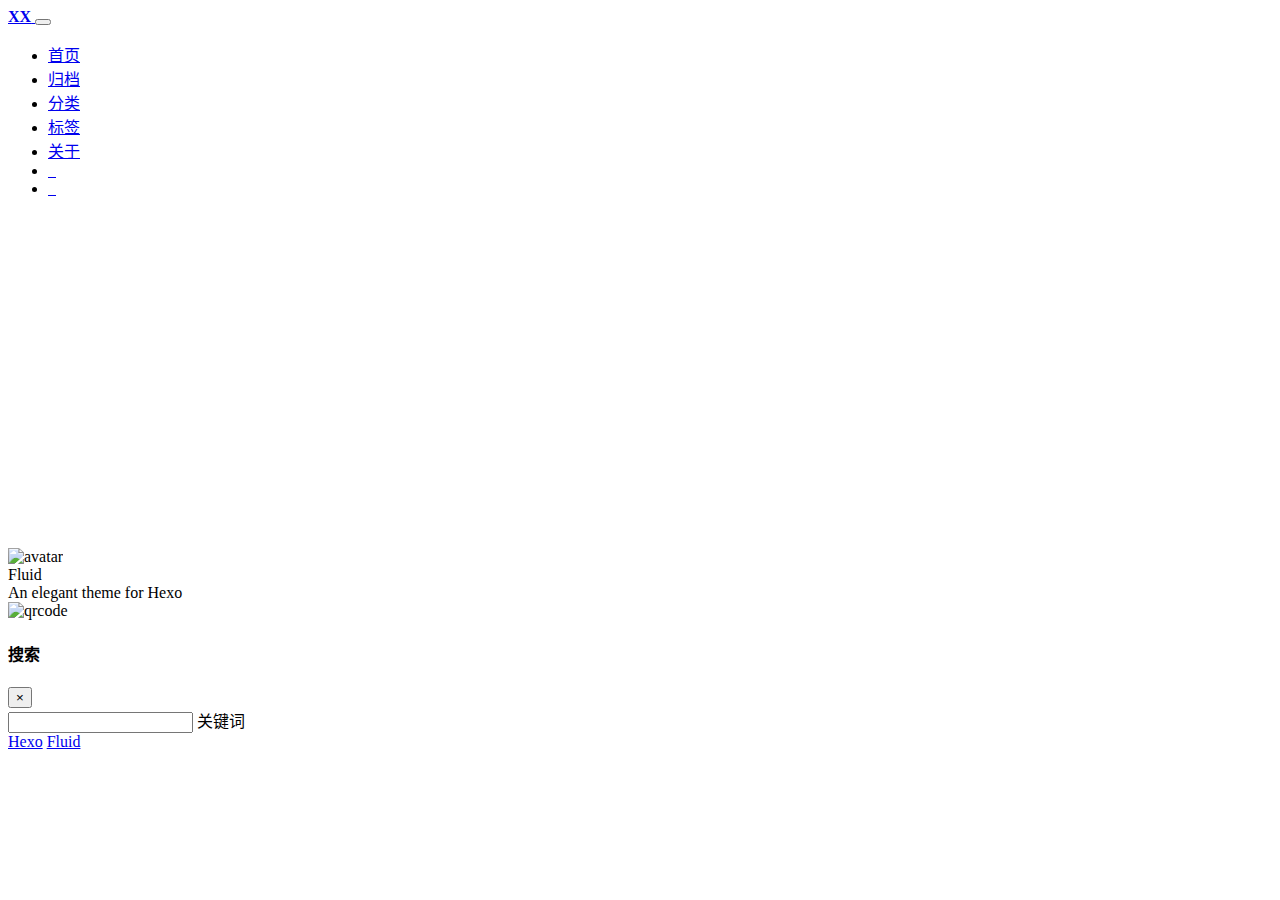
==== commit fa542ac2: "Site updated: 2022-09-23 17:28:25" ====
--- a/about/index.html
+++ b/about/index.html
@@ -7,8 +7,8 @@
 
 <head>
   <meta charset="UTF-8">
-  <link rel="apple-touch-icon" sizes="76x76" href="/img/fluid.png">
-  <link rel="icon" href="/img/fluid.png">
+  <link rel="apple-touch-icon" sizes="76x76" href="/DreamOfRick.github.io/img/fluid.png">
+  <link rel="icon" href="/DreamOfRick.github.io/img/fluid.png">
   <meta name="viewport" content="width=device-width, initial-scale=1.0, maximum-scale=5.0, shrink-to-fit=no">
   <meta http-equiv="x-ua-compatible" content="ie=edge">
   
@@ -19,7 +19,7 @@
     <meta name="description" content="XX的个人博客">
 <meta property="og:type" content="website">
 <meta property="og:title" content="关于">
-<meta property="og:url" content="https://dreamofrick.github.io/about/index.html">
+<meta property="og:url" content="https://dreamofrick.github.io/DreamOfRick.github.io/about/index.html">
 <meta property="og:site_name" content="XX">
 <meta property="og:description" content="XX的个人博客">
 <meta property="og:locale" content="zh_CN">
@@ -54,12 +54,12 @@
 <link rel="stylesheet" href="//at.alicdn.com/t/font_1736178_lbnruvf0jn.css">
 
 
-<link  rel="stylesheet" href="/css/main.css" />
-
-
-  <link id="highlight-css" rel="stylesheet" href="/css/highlight.css" />
-  
-    <link id="highlight-css-dark" rel="stylesheet" href="/css/highlight-dark.css" />
+<link  rel="stylesheet" href="/DreamOfRick.github.io/css/main.css" />
+
+
+  <link id="highlight-css" rel="stylesheet" href="/DreamOfRick.github.io/css/highlight.css" />
+  
+    <link id="highlight-css-dark" rel="stylesheet" href="/DreamOfRick.github.io/css/highlight-dark.css" />
   
 
 
@@ -68,15 +68,15 @@
   <script id="fluid-configs">
     var Fluid = window.Fluid || {};
     Fluid.ctx = Object.assign({}, Fluid.ctx)
-    var CONFIG = {"hostname":"dreamofrick.github.io","root":"/","version":"1.9.3","typing":{"enable":true,"typeSpeed":70,"cursorChar":"_","loop":false,"scope":[]},"anchorjs":{"enable":true,"element":"h1,h2,h3,h4,h5,h6","placement":"left","visible":"hover","icon":""},"progressbar":{"enable":true,"height_px":3,"color":"#29d","options":{"showSpinner":false,"trickleSpeed":100}},"code_language":{"enable":true,"default":"TEXT"},"copy_btn":true,"image_caption":{"enable":true},"image_zoom":{"enable":true,"img_url_replace":["",""]},"toc":{"enable":true,"placement":"right","headingSelector":"h1,h2,h3,h4,h5,h6","collapseDepth":0},"lazyload":{"enable":true,"loading_img":"/img/loading.gif","onlypost":false,"offset_factor":2},"web_analytics":{"enable":false,"follow_dnt":true,"baidu":null,"google":null,"gtag":null,"tencent":{"sid":null,"cid":null},"woyaola":null,"cnzz":null,"leancloud":{"app_id":null,"app_key":null,"server_url":null,"path":"window.location.pathname","ignore_local":false}},"search_path":"/local-search.xml"};
+    var CONFIG = {"hostname":"dreamofrick.github.io","root":"/DreamOfRick.github.io/","version":"1.9.3","typing":{"enable":true,"typeSpeed":70,"cursorChar":"_","loop":false,"scope":[]},"anchorjs":{"enable":true,"element":"h1,h2,h3,h4,h5,h6","placement":"left","visible":"hover","icon":""},"progressbar":{"enable":true,"height_px":3,"color":"#29d","options":{"showSpinner":false,"trickleSpeed":100}},"code_language":{"enable":true,"default":"TEXT"},"copy_btn":true,"image_caption":{"enable":true},"image_zoom":{"enable":true,"img_url_replace":["",""]},"toc":{"enable":true,"placement":"right","headingSelector":"h1,h2,h3,h4,h5,h6","collapseDepth":0},"lazyload":{"enable":true,"loading_img":"/img/loading.gif","onlypost":false,"offset_factor":2},"web_analytics":{"enable":false,"follow_dnt":true,"baidu":null,"google":null,"gtag":null,"tencent":{"sid":null,"cid":null},"woyaola":null,"cnzz":null,"leancloud":{"app_id":null,"app_key":null,"server_url":null,"path":"window.location.pathname","ignore_local":false}},"search_path":"/DreamOfRick.github.io/local-search.xml"};
 
     if (CONFIG.web_analytics.follow_dnt) {
       var dntVal = navigator.doNotTrack || window.doNotTrack || navigator.msDoNotTrack;
       Fluid.ctx.dnt = dntVal && (dntVal.startsWith('1') || dntVal.startsWith('yes') || dntVal.startsWith('on'));
     }
   </script>
-  <script  src="/js/utils.js" ></script>
-  <script  src="/js/color-schema.js" ></script>
+  <script  src="/DreamOfRick.github.io/js/utils.js" ></script>
+  <script  src="/DreamOfRick.github.io/js/color-schema.js" ></script>
   
 
 
@@ -93,7 +93,7 @@
 <div class="header-inner" style="height: 60vh;">
   <nav id="navbar" class="navbar fixed-top  navbar-expand-lg navbar-dark scrolling-navbar">
   <div class="container">
-    <a class="navbar-brand" href="/">
+    <a class="navbar-brand" href="/DreamOfRick.github.io/">
       <strong>XX</strong>
     </a>
 
@@ -112,7 +112,7 @@
           
           
             <li class="nav-item">
-              <a class="nav-link" href="/">
+              <a class="nav-link" href="/DreamOfRick.github.io/">
                 <i class="iconfont icon-home-fill"></i>
                 首页
               </a>
@@ -124,7 +124,7 @@
           
           
             <li class="nav-item">
-              <a class="nav-link" href="/archives/">
+              <a class="nav-link" href="/DreamOfRick.github.io/archives/">
                 <i class="iconfont icon-archive-fill"></i>
                 归档
               </a>
@@ -136,7 +136,7 @@
           
           
             <li class="nav-item">
-              <a class="nav-link" href="/categories/">
+              <a class="nav-link" href="/DreamOfRick.github.io/categories/">
                 <i class="iconfont icon-category-fill"></i>
                 分类
               </a>
@@ -148,7 +148,7 @@
           
           
             <li class="nav-item">
-              <a class="nav-link" href="/tags/">
+              <a class="nav-link" href="/DreamOfRick.github.io/tags/">
                 <i class="iconfont icon-tags-fill"></i>
                 标签
               </a>
@@ -160,7 +160,7 @@
           
           
             <li class="nav-item">
-              <a class="nav-link" href="/about/">
+              <a class="nav-link" href="/DreamOfRick.github.io/about/">
                 <i class="iconfont icon-user-fill"></i>
                 关于
               </a>
@@ -189,7 +189,7 @@
   
 
 <div id="banner" class="banner" parallax=true
-     style="background: url('/img/default.png') no-repeat center center; background-size: cover;">
+     style="background: url('/DreamOfRick.github.io/img/default.png') no-repeat center center; background-size: cover;">
   <div class="full-bg-img">
     <div class="mask flex-center" style="background-color: rgba(0, 0, 0, 0.3)">
       <div class="banner-text text-center fade-in-up">
@@ -218,7 +218,7 @@
           >
           
             <div class="about-avatar">
-              <img src="/img/avatar.png" srcset="/img/loading.gif" lazyload class="img-fluid" alt="avatar">
+              <img src="/DreamOfRick.github.io/img/avatar.png" srcset="/DreamOfRick.github.io/img/loading.gif" lazyload class="img-fluid" alt="avatar">
             </div>
           
           <div class="container">
@@ -266,7 +266,7 @@
         >
           <i class="iconfont icon-wechat-fill" aria-hidden="true"></i>
           
-            <img class="qr-img" src="/img/favicon.png" srcset="/img/loading.gif" lazyload alt="qrcode" />
+            <img class="qr-img" src="/DreamOfRick.github.io/img/favicon.png" srcset="/DreamOfRick.github.io/img/loading.gif" lazyload alt="qrcode" />
           
         </a>
       
@@ -378,8 +378,8 @@
 
 <script  src="https://lib.baomitu.com/jquery/3.6.0/jquery.min.js" ></script>
 <script  src="https://lib.baomitu.com/twitter-bootstrap/4.6.1/js/bootstrap.min.js" ></script>
-<script  src="/js/events.js" ></script>
-<script  src="/js/plugins.js" ></script>
+<script  src="/DreamOfRick.github.io/js/events.js" ></script>
+<script  src="/DreamOfRick.github.io/js/plugins.js" ></script>
 
 
   <script  src="https://lib.baomitu.com/typed.js/2.0.12/typed.min.js" ></script>
@@ -401,7 +401,7 @@
 
 
   
-    <script  src="/js/img-lazyload.js" ></script>
+    <script  src="/DreamOfRick.github.io/js/img-lazyload.js" ></script>
   
 
 
@@ -460,7 +460,7 @@
 
   <script>Fluid.plugins.imageCaption();</script>
 
-  <script  src="/js/local-search.js" ></script>
+  <script  src="/DreamOfRick.github.io/js/local-search.js" ></script>
 
 
 
@@ -468,7 +468,7 @@
 
 <!-- 主题的启动项，将它保持在最底部 -->
 <!-- the boot of the theme, keep it at the bottom -->
-<script  src="/js/boot.js" ></script>
+<script  src="/DreamOfRick.github.io/js/boot.js" ></script>
 
 
   
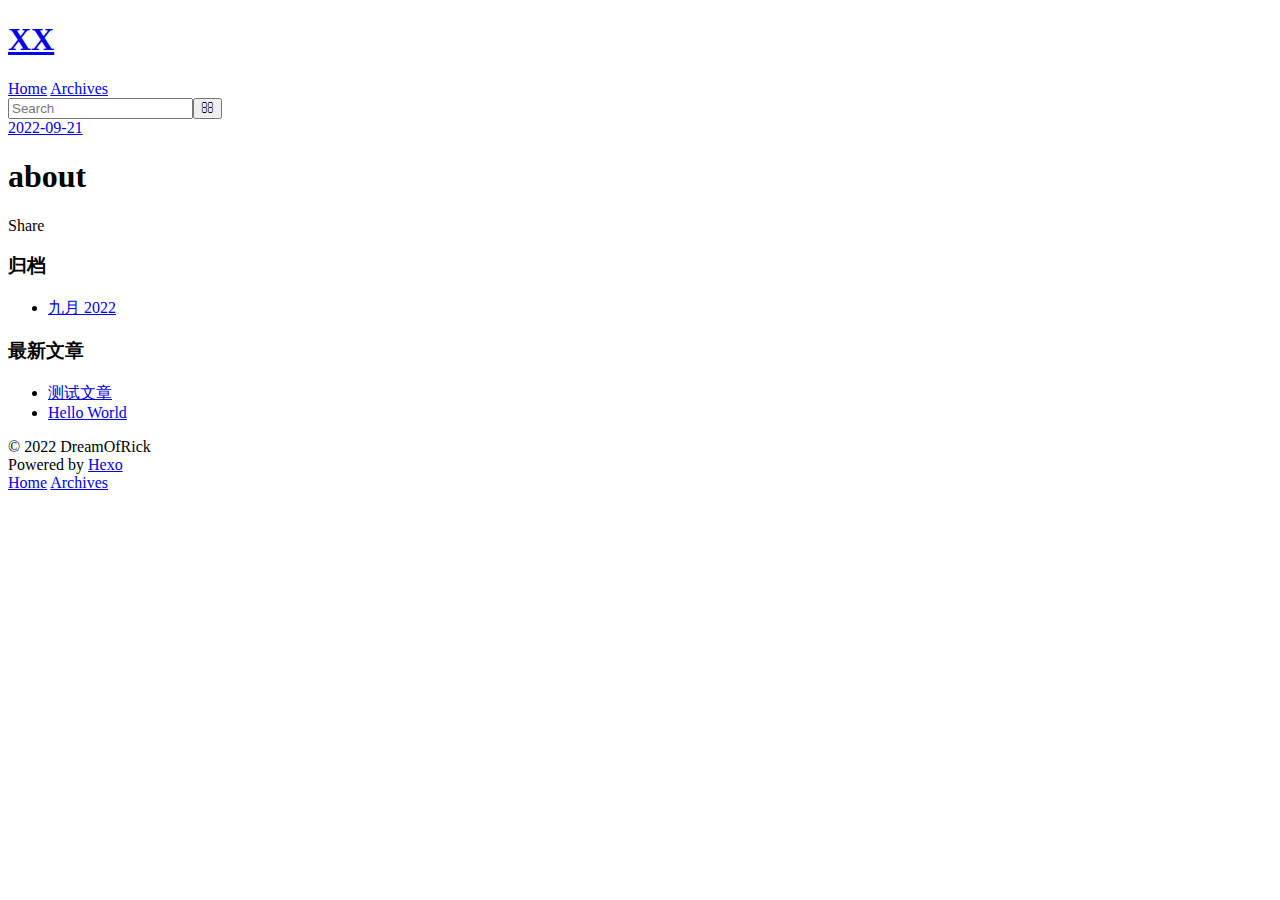
==== commit 583a9b08: "Site updated: 2022-09-23 17:29:25" ====
--- a/about/index.html
+++ b/about/index.html
@@ -1,24 +1,15 @@
+<!DOCTYPE html>
+<html>
+<head>
+  <meta charset="utf-8">
+  
 
-
-<!DOCTYPE html>
-<html lang="zh-CN" data-default-color-scheme=auto>
-
-
-
-<head>
-  <meta charset="UTF-8">
-  <link rel="apple-touch-icon" sizes="76x76" href="/DreamOfRick.github.io/img/fluid.png">
-  <link rel="icon" href="/DreamOfRick.github.io/img/fluid.png">
-  <meta name="viewport" content="width=device-width, initial-scale=1.0, maximum-scale=5.0, shrink-to-fit=no">
-  <meta http-equiv="x-ua-compatible" content="ie=edge">
   
-  <meta name="theme-color" content="#2f4154">
-  <meta name="author" content="DreamOfRick">
-  <meta name="keywords" content="">
-  
-    <meta name="description" content="XX的个人博客">
+  <title>about | XX</title>
+  <meta name="viewport" content="width=device-width, initial-scale=1, maximum-scale=1">
+  <meta name="description" content="XX的个人博客">
 <meta property="og:type" content="website">
-<meta property="og:title" content="关于">
+<meta property="og:title" content="about">
 <meta property="og:url" content="https://dreamofrick.github.io/DreamOfRick.github.io/about/index.html">
 <meta property="og:site_name" content="XX">
 <meta property="og:description" content="XX的个人博客">
@@ -26,455 +17,171 @@
 <meta property="article:published_time" content="2022-09-21T06:41:34.000Z">
 <meta property="article:modified_time" content="2022-09-21T06:42:16.108Z">
 <meta property="article:author" content="DreamOfRick">
-<meta name="twitter:card" content="summary_large_image">
+<meta name="twitter:card" content="summary">
+  
+    <link rel="alternate" href="/DreamOfRick.github.io/atom.xml" title="XX" type="application/atom+xml">
   
   
+    <link rel="icon" href="/favicon.png">
   
-  <title>关于 - XX</title>
+  
+    <link href="//fonts.googleapis.com/css?family=Source+Code+Pro" rel="stylesheet" type="text/css">
+  
+  
+<link rel="stylesheet" href="/DreamOfRick.github.io/css/style.css">
 
-  <link  rel="stylesheet" href="https://lib.baomitu.com/twitter-bootstrap/4.6.1/css/bootstrap.min.css" />
+<meta name="generator" content="Hexo 5.4.2"></head>
 
-
-
-  <link  rel="stylesheet" href="https://lib.baomitu.com/github-markdown-css/4.0.0/github-markdown.min.css" />
-
-  <link  rel="stylesheet" href="https://lib.baomitu.com/hint.css/2.7.0/hint.min.css" />
-
-  <link  rel="stylesheet" href="https://lib.baomitu.com/fancybox/3.5.7/jquery.fancybox.min.css" />
-
-
-
-<!-- 主题依赖的图标库，不要自行修改 -->
-<!-- Do not modify the link that theme dependent icons -->
-
-<link rel="stylesheet" href="//at.alicdn.com/t/font_1749284_hj8rtnfg7um.css">
-
-
-
-<link rel="stylesheet" href="//at.alicdn.com/t/font_1736178_lbnruvf0jn.css">
-
-
-<link  rel="stylesheet" href="/DreamOfRick.github.io/css/main.css" />
-
-
-  <link id="highlight-css" rel="stylesheet" href="/DreamOfRick.github.io/css/highlight.css" />
+<body>
+  <div id="container">
+    <div id="wrap">
+      <header id="header">
+  <div id="banner"></div>
+  <div id="header-outer" class="outer">
+    <div id="header-title" class="inner">
+      <h1 id="logo-wrap">
+        <a href="/DreamOfRick.github.io/" id="logo">XX</a>
+      </h1>
+      
+    </div>
+    <div id="header-inner" class="inner">
+      <nav id="main-nav">
+        <a id="main-nav-toggle" class="nav-icon"></a>
+        
+          <a class="main-nav-link" href="/DreamOfRick.github.io/">Home</a>
+        
+          <a class="main-nav-link" href="/DreamOfRick.github.io/archives">Archives</a>
+        
+      </nav>
+      <nav id="sub-nav">
+        
+          <a id="nav-rss-link" class="nav-icon" href="/DreamOfRick.github.io/atom.xml" title="RSS Feed"></a>
+        
+        <a id="nav-search-btn" class="nav-icon" title="搜索"></a>
+      </nav>
+      <div id="search-form-wrap">
+        <form action="//google.com/search" method="get" accept-charset="UTF-8" class="search-form"><input type="search" name="q" class="search-form-input" placeholder="Search"><button type="submit" class="search-form-submit">&#xF002;</button><input type="hidden" name="sitesearch" value="https://dreamofrick.github.io/DreamOfRick.github.io"></form>
+      </div>
+    </div>
+  </div>
+</header>
+      <div class="outer">
+        <section id="main"><article id="about-" class="article article-type-about" itemscope itemprop="blogPost">
+  <div class="article-meta">
+    <a href="/DreamOfRick.github.io/about/index.html" class="article-date">
+  <time datetime="2022-09-21T06:41:34.000Z" itemprop="datePublished">2022-09-21</time>
+</a>
+    
+  </div>
+  <div class="article-inner">
+    
+    
+      <header class="article-header">
+        
   
-    <link id="highlight-css-dark" rel="stylesheet" href="/DreamOfRick.github.io/css/highlight-dark.css" />
+    <h1 class="article-title" itemprop="name">
+      about
+    </h1>
   
 
+      </header>
+    
+    <div class="article-entry" itemprop="articleBody">
+      
+        
+      
+    </div>
+    <footer class="article-footer">
+      <a data-url="https://dreamofrick.github.io/DreamOfRick.github.io/about/index.html" data-id="cl8ea78xf0000tww43x1c90jd" class="article-share-link">Share</a>
+      
+      
+    </footer>
+  </div>
+  
+    
+  
+</article>
 
+</section>
+        
+          <aside id="sidebar">
+  
+    
 
+  
+    
 
-  <script id="fluid-configs">
-    var Fluid = window.Fluid || {};
-    Fluid.ctx = Object.assign({}, Fluid.ctx)
-    var CONFIG = {"hostname":"dreamofrick.github.io","root":"/DreamOfRick.github.io/","version":"1.9.3","typing":{"enable":true,"typeSpeed":70,"cursorChar":"_","loop":false,"scope":[]},"anchorjs":{"enable":true,"element":"h1,h2,h3,h4,h5,h6","placement":"left","visible":"hover","icon":""},"progressbar":{"enable":true,"height_px":3,"color":"#29d","options":{"showSpinner":false,"trickleSpeed":100}},"code_language":{"enable":true,"default":"TEXT"},"copy_btn":true,"image_caption":{"enable":true},"image_zoom":{"enable":true,"img_url_replace":["",""]},"toc":{"enable":true,"placement":"right","headingSelector":"h1,h2,h3,h4,h5,h6","collapseDepth":0},"lazyload":{"enable":true,"loading_img":"/img/loading.gif","onlypost":false,"offset_factor":2},"web_analytics":{"enable":false,"follow_dnt":true,"baidu":null,"google":null,"gtag":null,"tencent":{"sid":null,"cid":null},"woyaola":null,"cnzz":null,"leancloud":{"app_id":null,"app_key":null,"server_url":null,"path":"window.location.pathname","ignore_local":false}},"search_path":"/DreamOfRick.github.io/local-search.xml"};
-
-    if (CONFIG.web_analytics.follow_dnt) {
-      var dntVal = navigator.doNotTrack || window.doNotTrack || navigator.msDoNotTrack;
-      Fluid.ctx.dnt = dntVal && (dntVal.startsWith('1') || dntVal.startsWith('yes') || dntVal.startsWith('on'));
-    }
-  </script>
-  <script  src="/DreamOfRick.github.io/js/utils.js" ></script>
-  <script  src="/DreamOfRick.github.io/js/color-schema.js" ></script>
   
+    
+  
+    
+  <div class="widget-wrap">
+    <h3 class="widget-title">归档</h3>
+    <div class="widget">
+      <ul class="archive-list"><li class="archive-list-item"><a class="archive-list-link" href="/DreamOfRick.github.io/archives/2022/09/">九月 2022</a></li></ul>
+    </div>
+  </div>
 
 
   
-<meta name="generator" content="Hexo 5.4.2"></head>
-
-
-<body>
-  
-
-  <header>
     
-
-<div class="header-inner" style="height: 60vh;">
-  <nav id="navbar" class="navbar fixed-top  navbar-expand-lg navbar-dark scrolling-navbar">
-  <div class="container">
-    <a class="navbar-brand" href="/DreamOfRick.github.io/">
-      <strong>XX</strong>
-    </a>
-
-    <button id="navbar-toggler-btn" class="navbar-toggler" type="button" data-toggle="collapse"
-            data-target="#navbarSupportedContent"
-            aria-controls="navbarSupportedContent" aria-expanded="false" aria-label="Toggle navigation">
-      <div class="animated-icon"><span></span><span></span><span></span></div>
-    </button>
-
-    <!-- Collapsible content -->
-    <div class="collapse navbar-collapse" id="navbarSupportedContent">
-      <ul class="navbar-nav ml-auto text-center">
+  <div class="widget-wrap">
+    <h3 class="widget-title">最新文章</h3>
+    <div class="widget">
+      <ul>
         
-          
-          
-          
-          
-            <li class="nav-item">
-              <a class="nav-link" href="/DreamOfRick.github.io/">
-                <i class="iconfont icon-home-fill"></i>
-                首页
-              </a>
-            </li>
-          
+          <li>
+            <a href="/DreamOfRick.github.io/2022/09/21/%E6%B5%8B%E8%AF%95%E6%96%87%E7%AB%A0/">测试文章</a>
+          </li>
         
-          
-          
-          
-          
-            <li class="nav-item">
-              <a class="nav-link" href="/DreamOfRick.github.io/archives/">
-                <i class="iconfont icon-archive-fill"></i>
-                归档
-              </a>
-            </li>
-          
-        
-          
-          
-          
-          
-            <li class="nav-item">
-              <a class="nav-link" href="/DreamOfRick.github.io/categories/">
-                <i class="iconfont icon-category-fill"></i>
-                分类
-              </a>
-            </li>
-          
-        
-          
-          
-          
-          
-            <li class="nav-item">
-              <a class="nav-link" href="/DreamOfRick.github.io/tags/">
-                <i class="iconfont icon-tags-fill"></i>
-                标签
-              </a>
-            </li>
-          
-        
-          
-          
-          
-          
-            <li class="nav-item">
-              <a class="nav-link" href="/DreamOfRick.github.io/about/">
-                <i class="iconfont icon-user-fill"></i>
-                关于
-              </a>
-            </li>
-          
-        
-        
-          <li class="nav-item" id="search-btn">
-            <a class="nav-link" target="_self" href="javascript:;" data-toggle="modal" data-target="#modalSearch" aria-label="Search">
-              &nbsp;<i class="iconfont icon-search"></i>&nbsp;
-            </a>
-          </li>
-          
-        
-        
-          <li class="nav-item" id="color-toggle-btn">
-            <a class="nav-link" target="_self" href="javascript:;" aria-label="Color Toggle">&nbsp;<i
-                class="iconfont icon-dark" id="color-toggle-icon"></i>&nbsp;</a>
+          <li>
+            <a href="/DreamOfRick.github.io/2022/09/21/hello-world/">Hello World</a>
           </li>
         
       </ul>
     </div>
   </div>
-</nav>
 
   
-
-<div id="banner" class="banner" parallax=true
-     style="background: url('/DreamOfRick.github.io/img/default.png') no-repeat center center; background-size: cover;">
-  <div class="full-bg-img">
-    <div class="mask flex-center" style="background-color: rgba(0, 0, 0, 0.3)">
-      <div class="banner-text text-center fade-in-up">
-        <div class="h2">
-          
-            <span id="subtitle" data-typed-text="关于"></span>
-          
-        </div>
-
+</aside>
         
       </div>
-
-      
+      <footer id="footer">
+  
+  <div class="outer">
+    <div id="footer-info" class="inner">
+      &copy; 2022 DreamOfRick<br>
+      Powered by <a href="http://hexo.io/" target="_blank">Hexo</a>
     </div>
   </div>
-</div>
+</footer>
+    </div>
+    <nav id="mobile-nav">
+  
+    <a href="/DreamOfRick.github.io/" class="mobile-nav-link">Home</a>
+  
+    <a href="/DreamOfRick.github.io/archives" class="mobile-nav-link">Archives</a>
+  
+</nav>
+    
 
-</div>
+<script src="//ajax.googleapis.com/ajax/libs/jquery/2.0.3/jquery.min.js"></script>
 
-  </header>
-
-  <main>
-    
-      <div class="container nopadding-x-md">
-        <div id="board"
-          >
-          
-            <div class="about-avatar">
-              <img src="/DreamOfRick.github.io/img/avatar.png" srcset="/DreamOfRick.github.io/img/loading.gif" lazyload class="img-fluid" alt="avatar">
-            </div>
-          
-          <div class="container">
-            <div class="row">
-              <div class="col-12 col-md-10 m-auto">
-                
-
-<div class="text-center">
-  <div class="about-info">
-    <div class="about-name">Fluid</div>
-    <div class="about-intro">An elegant theme for Hexo</div>
-    <div class="about-icons">
-      
-        
-        
-        
-        <a href=https://github.com class="
-           hint--bottom hint--rounded"
-           aria-label=GitHub
-           target="_blank"
-        >
-          <i class="iconfont icon-github-fill" aria-hidden="true"></i>
-          
-        </a>
-      
-        
-        
-        
-        <a href=https://douban.com class="
-           hint--bottom hint--rounded"
-           aria-label=豆瓣
-           target="_blank"
-        >
-          <i class="iconfont icon-douban-fill" aria-hidden="true"></i>
-          
-        </a>
-      
-        
-        
-        
-        <a  class="qr-trigger
-           "
-           
-           target="_self"
-        >
-          <i class="iconfont icon-wechat-fill" aria-hidden="true"></i>
-          
-            <img class="qr-img" src="/DreamOfRick.github.io/img/favicon.png" srcset="/DreamOfRick.github.io/img/loading.gif" lazyload alt="qrcode" />
-          
-        </a>
-      
-    </div>
-  </div>
-</div>
-
-<article class="about-content page-content mt-5">
-  <div class="markdown-body">
-    
-  </div>
 
   
-</article>
+<link rel="stylesheet" href="/DreamOfRick.github.io/fancybox/jquery.fancybox.css">
+
+  
+<script src="/DreamOfRick.github.io/fancybox/jquery.fancybox.pack.js"></script>
 
 
 
 
-
-  
-
-
-
-  
-
-
-
-  
-
-
-
-  
-
-
-
-  
+<script src="/DreamOfRick.github.io/js/script.js"></script>
 
 
 
 
-
-              </div>
-            </div>
-          </div>
-        </div>
-      </div>
-    
-
-    
-      <a id="scroll-top-button" aria-label="TOP" href="#" role="button">
-        <i class="iconfont icon-arrowup" aria-hidden="true"></i>
-      </a>
-    
-
-    
-      <div class="modal fade" id="modalSearch" tabindex="-1" role="dialog" aria-labelledby="ModalLabel"
-     aria-hidden="true">
-  <div class="modal-dialog modal-dialog-scrollable modal-lg" role="document">
-    <div class="modal-content">
-      <div class="modal-header text-center">
-        <h4 class="modal-title w-100 font-weight-bold">搜索</h4>
-        <button type="button" id="local-search-close" class="close" data-dismiss="modal" aria-label="Close">
-          <span aria-hidden="true">&times;</span>
-        </button>
-      </div>
-      <div class="modal-body mx-3">
-        <div class="md-form mb-5">
-          <input type="text" id="local-search-input" class="form-control validate">
-          <label data-error="x" data-success="v" for="local-search-input">关键词</label>
-        </div>
-        <div class="list-group" id="local-search-result"></div>
-      </div>
-    </div>
   </div>
-</div>
-
-    
-
-    
-  </main>
-
-  <footer>
-    <div class="footer-inner">
-  
-    <div class="footer-content">
-       <a href="https://hexo.io" target="_blank" rel="nofollow noopener"><span>Hexo</span></a> <i class="iconfont icon-love"></i> <a href="https://github.com/fluid-dev/hexo-theme-fluid" target="_blank" rel="nofollow noopener"><span>Fluid</span></a> 
-    </div>
-  
-  
-  
-  
-</div>
-
-  </footer>
-
-  <!-- Scripts -->
-  
-  <script  src="https://lib.baomitu.com/nprogress/0.2.0/nprogress.min.js" ></script>
-  <link  rel="stylesheet" href="https://lib.baomitu.com/nprogress/0.2.0/nprogress.min.css" />
-
-  <script>
-    NProgress.configure({"showSpinner":false,"trickleSpeed":100})
-    NProgress.start()
-    window.addEventListener('load', function() {
-      NProgress.done();
-    })
-  </script>
-
-
-<script  src="https://lib.baomitu.com/jquery/3.6.0/jquery.min.js" ></script>
-<script  src="https://lib.baomitu.com/twitter-bootstrap/4.6.1/js/bootstrap.min.js" ></script>
-<script  src="/DreamOfRick.github.io/js/events.js" ></script>
-<script  src="/DreamOfRick.github.io/js/plugins.js" ></script>
-
-
-  <script  src="https://lib.baomitu.com/typed.js/2.0.12/typed.min.js" ></script>
-  <script>
-    (function (window, document) {
-      var typing = Fluid.plugins.typing;
-      var subtitle = document.getElementById('subtitle');
-      if (!subtitle || !typing) {
-        return;
-      }
-      var text = subtitle.getAttribute('data-typed-text');
-      
-        typing(text);
-      
-    })(window, document);
-  </script>
-
-
-
-
-  
-    <script  src="/DreamOfRick.github.io/js/img-lazyload.js" ></script>
-  
-
-
-
-
-  <script src=https://lib.baomitu.com/clipboard.js/2.0.11/clipboard.min.js></script>
-
-  <script>Fluid.plugins.codeWidget();</script>
-
-
-  
-<script>
-  Fluid.utils.createScript('https://lib.baomitu.com/anchor-js/4.3.1/anchor.min.js', function() {
-    window.anchors.options = {
-      placement: CONFIG.anchorjs.placement,
-      visible  : CONFIG.anchorjs.visible
-    };
-    if (CONFIG.anchorjs.icon) {
-      window.anchors.options.icon = CONFIG.anchorjs.icon;
-    }
-    var el = (CONFIG.anchorjs.element || 'h1,h2,h3,h4,h5,h6').split(',');
-    var res = [];
-    for (var item of el) {
-      res.push('.markdown-body > ' + item.trim());
-    }
-    if (CONFIG.anchorjs.placement === 'left') {
-      window.anchors.options.class = 'anchorjs-link-left';
-    }
-    window.anchors.add(res.join(', '));
-
-    Fluid.events.registerRefreshCallback(function() {
-      if ('anchors' in window) {
-        anchors.removeAll();
-        var el = (CONFIG.anchorjs.element || 'h1,h2,h3,h4,h5,h6').split(',');
-        var res = [];
-        for (var item of el) {
-          res.push('.markdown-body > ' + item.trim());
-        }
-        if (CONFIG.anchorjs.placement === 'left') {
-          anchors.options.class = 'anchorjs-link-left';
-        }
-        anchors.add(res.join(', '));
-      }
-    });
-  });
-</script>
-
-
-  
-<script>
-  Fluid.utils.createScript('https://lib.baomitu.com/fancybox/3.5.7/jquery.fancybox.min.js', function() {
-    Fluid.plugins.fancyBox();
-  });
-</script>
-
-
-  <script>Fluid.plugins.imageCaption();</script>
-
-  <script  src="/DreamOfRick.github.io/js/local-search.js" ></script>
-
-
-
-
-
-<!-- 主题的启动项，将它保持在最底部 -->
-<!-- the boot of the theme, keep it at the bottom -->
-<script  src="/DreamOfRick.github.io/js/boot.js" ></script>
-
-
-  
-
-  <noscript>
-    <div class="noscript-warning">博客在允许 JavaScript 运行的环境下浏览效果更佳</div>
-  </noscript>
 </body>
-</html>
+</html>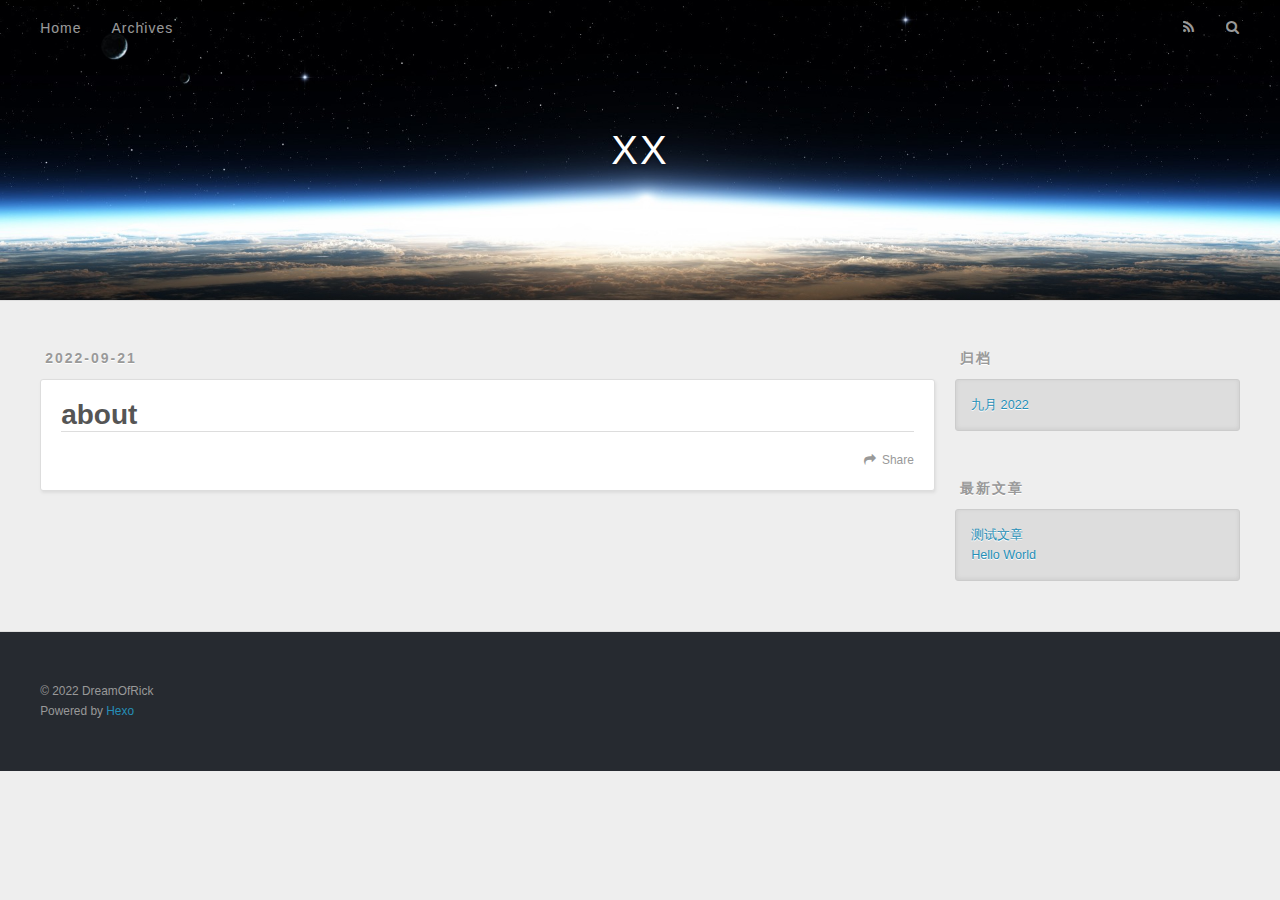
==== commit c7aeaaf6: "Site updated: 2022-09-23 17:31:06" ====
--- a/about/index.html
+++ b/about/index.html
@@ -10,7 +10,7 @@
   <meta name="description" content="XX的个人博客">
 <meta property="og:type" content="website">
 <meta property="og:title" content="about">
-<meta property="og:url" content="https://dreamofrick.github.io/DreamOfRick.github.io/about/index.html">
+<meta property="og:url" content="https://dreamofrick.github.io/about/index.html">
 <meta property="og:site_name" content="XX">
 <meta property="og:description" content="XX的个人博客">
 <meta property="og:locale" content="zh_CN">
@@ -19,7 +19,7 @@
 <meta property="article:author" content="DreamOfRick">
 <meta name="twitter:card" content="summary">
   
-    <link rel="alternate" href="/DreamOfRick.github.io/atom.xml" title="XX" type="application/atom+xml">
+    <link rel="alternate" href="/atom.xml" title="XX" type="application/atom+xml">
   
   
     <link rel="icon" href="/favicon.png">
@@ -28,7 +28,7 @@
     <link href="//fonts.googleapis.com/css?family=Source+Code+Pro" rel="stylesheet" type="text/css">
   
   
-<link rel="stylesheet" href="/DreamOfRick.github.io/css/style.css">
+<link rel="stylesheet" href="/css/style.css">
 
 <meta name="generator" content="Hexo 5.4.2"></head>
 
@@ -40,7 +40,7 @@
   <div id="header-outer" class="outer">
     <div id="header-title" class="inner">
       <h1 id="logo-wrap">
-        <a href="/DreamOfRick.github.io/" id="logo">XX</a>
+        <a href="/" id="logo">XX</a>
       </h1>
       
     </div>
@@ -48,19 +48,19 @@
       <nav id="main-nav">
         <a id="main-nav-toggle" class="nav-icon"></a>
         
-          <a class="main-nav-link" href="/DreamOfRick.github.io/">Home</a>
+          <a class="main-nav-link" href="/">Home</a>
         
-          <a class="main-nav-link" href="/DreamOfRick.github.io/archives">Archives</a>
+          <a class="main-nav-link" href="/archives">Archives</a>
         
       </nav>
       <nav id="sub-nav">
         
-          <a id="nav-rss-link" class="nav-icon" href="/DreamOfRick.github.io/atom.xml" title="RSS Feed"></a>
+          <a id="nav-rss-link" class="nav-icon" href="/atom.xml" title="RSS Feed"></a>
         
         <a id="nav-search-btn" class="nav-icon" title="搜索"></a>
       </nav>
       <div id="search-form-wrap">
-        <form action="//google.com/search" method="get" accept-charset="UTF-8" class="search-form"><input type="search" name="q" class="search-form-input" placeholder="Search"><button type="submit" class="search-form-submit">&#xF002;</button><input type="hidden" name="sitesearch" value="https://dreamofrick.github.io/DreamOfRick.github.io"></form>
+        <form action="//google.com/search" method="get" accept-charset="UTF-8" class="search-form"><input type="search" name="q" class="search-form-input" placeholder="Search"><button type="submit" class="search-form-submit">&#xF002;</button><input type="hidden" name="sitesearch" value="https://dreamofrick.github.io"></form>
       </div>
     </div>
   </div>
@@ -68,7 +68,7 @@
       <div class="outer">
         <section id="main"><article id="about-" class="article article-type-about" itemscope itemprop="blogPost">
   <div class="article-meta">
-    <a href="/DreamOfRick.github.io/about/index.html" class="article-date">
+    <a href="/about/index.html" class="article-date">
   <time datetime="2022-09-21T06:41:34.000Z" itemprop="datePublished">2022-09-21</time>
 </a>
     
@@ -92,7 +92,7 @@
       
     </div>
     <footer class="article-footer">
-      <a data-url="https://dreamofrick.github.io/DreamOfRick.github.io/about/index.html" data-id="cl8ea78xf0000tww43x1c90jd" class="article-share-link">Share</a>
+      <a data-url="https://dreamofrick.github.io/about/index.html" data-id="cl8ea9elq00010ow4b6c9h8g6" class="article-share-link">Share</a>
       
       
     </footer>
@@ -118,7 +118,7 @@
   <div class="widget-wrap">
     <h3 class="widget-title">归档</h3>
     <div class="widget">
-      <ul class="archive-list"><li class="archive-list-item"><a class="archive-list-link" href="/DreamOfRick.github.io/archives/2022/09/">九月 2022</a></li></ul>
+      <ul class="archive-list"><li class="archive-list-item"><a class="archive-list-link" href="/archives/2022/09/">九月 2022</a></li></ul>
     </div>
   </div>
 
@@ -131,11 +131,11 @@
       <ul>
         
           <li>
-            <a href="/DreamOfRick.github.io/2022/09/21/%E6%B5%8B%E8%AF%95%E6%96%87%E7%AB%A0/">测试文章</a>
+            <a href="/2022/09/21/%E6%B5%8B%E8%AF%95%E6%96%87%E7%AB%A0/">测试文章</a>
           </li>
         
           <li>
-            <a href="/DreamOfRick.github.io/2022/09/21/hello-world/">Hello World</a>
+            <a href="/2022/09/21/hello-world/">Hello World</a>
           </li>
         
       </ul>
@@ -158,9 +158,9 @@
     </div>
     <nav id="mobile-nav">
   
-    <a href="/DreamOfRick.github.io/" class="mobile-nav-link">Home</a>
+    <a href="/" class="mobile-nav-link">Home</a>
   
-    <a href="/DreamOfRick.github.io/archives" class="mobile-nav-link">Archives</a>
+    <a href="/archives" class="mobile-nav-link">Archives</a>
   
 </nav>
     
@@ -169,15 +169,15 @@
 
 
   
-<link rel="stylesheet" href="/DreamOfRick.github.io/fancybox/jquery.fancybox.css">
+<link rel="stylesheet" href="/fancybox/jquery.fancybox.css">
 
   
-<script src="/DreamOfRick.github.io/fancybox/jquery.fancybox.pack.js"></script>
+<script src="/fancybox/jquery.fancybox.pack.js"></script>
 
 
 
 
-<script src="/DreamOfRick.github.io/js/script.js"></script>
+<script src="/js/script.js"></script>
 
 
 
--- a/css/style.css
+++ b/css/style.css
@@ -0,0 +1,1372 @@
+body {
+  width: 100%;
+}
+body:before,
+body:after {
+  content: "";
+  display: table;
+}
+body:after {
+  clear: both;
+}
+html,
+body,
+div,
+span,
+applet,
+object,
+iframe,
+h1,
+h2,
+h3,
+h4,
+h5,
+h6,
+p,
+blockquote,
+pre,
+a,
+abbr,
+acronym,
+address,
+big,
+cite,
+code,
+del,
+dfn,
+em,
+img,
+ins,
+kbd,
+q,
+s,
+samp,
+small,
+strike,
+strong,
+sub,
+sup,
+tt,
+var,
+dl,
+dt,
+dd,
+ol,
+ul,
+li,
+fieldset,
+form,
+label,
+legend,
+table,
+caption,
+tbody,
+tfoot,
+thead,
+tr,
+th,
+td {
+  margin: 0;
+  padding: 0;
+  border: 0;
+  outline: 0;
+  font-weight: inherit;
+  font-style: inherit;
+  font-family: inherit;
+  font-size: 100%;
+  vertical-align: baseline;
+}
+body {
+  line-height: 1;
+  color: #000;
+  background: #fff;
+}
+ol,
+ul {
+  list-style: none;
+}
+table {
+  border-collapse: separate;
+  border-spacing: 0;
+  vertical-align: middle;
+}
+caption,
+th,
+td {
+  text-align: left;
+  font-weight: normal;
+  vertical-align: middle;
+}
+a img {
+  border: none;
+}
+input,
+button {
+  margin: 0;
+  padding: 0;
+}
+input::-moz-focus-inner,
+button::-moz-focus-inner {
+  border: 0;
+  padding: 0;
+}
+@font-face {
+  font-family: FontAwesome;
+  font-style: normal;
+  font-weight: normal;
+  src: url("fonts/fontawesome-webfont.eot?v=#4.0.3");
+  src: url("fonts/fontawesome-webfont.eot?#iefix&v=#4.0.3") format("embedded-opentype"), url("fonts/fontawesome-webfont.woff?v=#4.0.3") format("woff"), url("fonts/fontawesome-webfont.ttf?v=#4.0.3") format("truetype"), url("fonts/fontawesome-webfont.svg#fontawesomeregular?v=#4.0.3") format("svg");
+}
+html,
+body,
+#container {
+  height: 100%;
+}
+body {
+  background: #eee;
+  font: 14px -apple-system, BlinkMacSystemFont, "Segoe UI", "Roboto", "Oxygen", "Ubuntu", "Cantarell", "Fira Sans", "Droid Sans", "Helvetica Neue", sans-serif;
+  -webkit-text-size-adjust: 100%;
+}
+.outer {
+  max-width: 1220px;
+  margin: 0 auto;
+  padding: 0 20px;
+}
+.outer:before,
+.outer:after {
+  content: "";
+  display: table;
+}
+.outer:after {
+  clear: both;
+}
+.inner {
+  display: inline;
+  float: left;
+  width: 98.33333333333333%;
+  margin: 0 0.833333333333333%;
+}
+.left,
+.alignleft {
+  float: left;
+}
+.right,
+.alignright {
+  float: right;
+}
+.clear {
+  clear: both;
+}
+#container {
+  position: relative;
+}
+.mobile-nav-on {
+  overflow: hidden;
+}
+#wrap {
+  height: 100%;
+  width: 100%;
+  position: absolute;
+  top: 0;
+  left: 0;
+  -webkit-transition: 0.2s ease-out;
+  -moz-transition: 0.2s ease-out;
+  -ms-transition: 0.2s ease-out;
+  transition: 0.2s ease-out;
+  z-index: 1;
+  background: #eee;
+}
+.mobile-nav-on #wrap {
+  left: 280px;
+}
+@media screen and (min-width: 768px) {
+  #main {
+    display: inline;
+    float: left;
+    width: 73.33333333333333%;
+    margin: 0 0.833333333333333%;
+  }
+}
+.article-date,
+.article-category-link,
+.archive-year,
+.widget-title {
+  text-decoration: none;
+  text-transform: uppercase;
+  letter-spacing: 2px;
+  color: #999;
+  margin-bottom: 1em;
+  margin-left: 5px;
+  line-height: 1em;
+  text-shadow: 0 1px #fff;
+  font-weight: bold;
+}
+.article-inner,
+.archive-article-inner {
+  background: #fff;
+  -webkit-box-shadow: 1px 2px 3px #ddd;
+  box-shadow: 1px 2px 3px #ddd;
+  border: 1px solid #ddd;
+  border-radius: 3px;
+}
+.article-entry h1,
+.widget h1 {
+  font-size: 2em;
+}
+.article-entry h2,
+.widget h2 {
+  font-size: 1.5em;
+}
+.article-entry h3,
+.widget h3 {
+  font-size: 1.3em;
+}
+.article-entry h4,
+.widget h4 {
+  font-size: 1.2em;
+}
+.article-entry h5,
+.widget h5 {
+  font-size: 1em;
+}
+.article-entry h6,
+.widget h6 {
+  font-size: 1em;
+  color: #999;
+}
+.article-entry hr,
+.widget hr {
+  border: 1px dashed #ddd;
+}
+.article-entry strong,
+.widget strong {
+  font-weight: bold;
+}
+.article-entry em,
+.widget em,
+.article-entry cite,
+.widget cite {
+  font-style: italic;
+}
+.article-entry sup,
+.widget sup,
+.article-entry sub,
+.widget sub {
+  font-size: 0.75em;
+  line-height: 0;
+  position: relative;
+  vertical-align: baseline;
+}
+.article-entry sup,
+.widget sup {
+  top: -0.5em;
+}
+.article-entry sub,
+.widget sub {
+  bottom: -0.2em;
+}
+.article-entry small,
+.widget small {
+  font-size: 0.85em;
+}
+.article-entry acronym,
+.widget acronym,
+.article-entry abbr,
+.widget abbr {
+  border-bottom: 1px dotted;
+}
+.article-entry ul,
+.widget ul,
+.article-entry ol,
+.widget ol,
+.article-entry dl,
+.widget dl {
+  margin: 0 20px;
+  line-height: 1.6em;
+}
+.article-entry ul ul,
+.widget ul ul,
+.article-entry ol ul,
+.widget ol ul,
+.article-entry ul ol,
+.widget ul ol,
+.article-entry ol ol,
+.widget ol ol {
+  margin-top: 0;
+  margin-bottom: 0;
+}
+.article-entry ul,
+.widget ul {
+  list-style: disc;
+}
+.article-entry ol,
+.widget ol {
+  list-style: decimal;
+}
+.article-entry dt,
+.widget dt {
+  font-weight: bold;
+}
+#header {
+  height: 300px;
+  position: relative;
+  border-bottom: 1px solid #ddd;
+}
+#header:before,
+#header:after {
+  content: "";
+  position: absolute;
+  left: 0;
+  right: 0;
+  height: 40px;
+}
+#header:before {
+  top: 0;
+  background: -webkit-linear-gradient(rgba(0,0,0,0.2), transparent);
+  background: -moz-linear-gradient(rgba(0,0,0,0.2), transparent);
+  background: -ms-linear-gradient(rgba(0,0,0,0.2), transparent);
+  background: linear-gradient(rgba(0,0,0,0.2), transparent);
+}
+#header:after {
+  bottom: 0;
+  background: -webkit-linear-gradient(transparent, rgba(0,0,0,0.2));
+  background: -moz-linear-gradient(transparent, rgba(0,0,0,0.2));
+  background: -ms-linear-gradient(transparent, rgba(0,0,0,0.2));
+  background: linear-gradient(transparent, rgba(0,0,0,0.2));
+}
+#header-outer {
+  height: 100%;
+  position: relative;
+}
+#header-inner {
+  position: relative;
+  overflow: hidden;
+}
+#banner {
+  position: absolute;
+  top: 0;
+  left: 0;
+  width: 100%;
+  height: 100%;
+  background: url("images/banner.jpg") center #000;
+  background-size: cover;
+  z-index: -1;
+}
+#header-title {
+  text-align: center;
+  height: 40px;
+  position: absolute;
+  top: 50%;
+  left: 0;
+  margin-top: -20px;
+}
+#logo,
+#subtitle {
+  text-decoration: none;
+  color: #fff;
+  font-weight: 300;
+  text-shadow: 0 1px 4px rgba(0,0,0,0.3);
+}
+#logo {
+  font-size: 40px;
+  line-height: 40px;
+  letter-spacing: 2px;
+}
+#subtitle {
+  font-size: 16px;
+  line-height: 16px;
+  letter-spacing: 1px;
+}
+#subtitle-wrap {
+  margin-top: 16px;
+}
+#main-nav {
+  float: left;
+  margin-left: -15px;
+}
+.nav-icon,
+.main-nav-link {
+  float: left;
+  color: #fff;
+  opacity: 0.6;
+  text-decoration: none;
+  text-shadow: 0 1px rgba(0,0,0,0.2);
+  -webkit-transition: opacity 0.2s;
+  -moz-transition: opacity 0.2s;
+  -ms-transition: opacity 0.2s;
+  transition: opacity 0.2s;
+  display: block;
+  padding: 20px 15px;
+}
+.nav-icon:hover,
+.main-nav-link:hover {
+  opacity: 1;
+}
+.nav-icon {
+  font-family: FontAwesome;
+  text-align: center;
+  font-size: 14px;
+  width: 14px;
+  height: 14px;
+  padding: 20px 15px;
+  position: relative;
+  cursor: pointer;
+}
+.main-nav-link {
+  font-weight: 300;
+  letter-spacing: 1px;
+}
+@media screen and (max-width: 479px) {
+  .main-nav-link {
+    display: none;
+  }
+}
+#main-nav-toggle {
+  display: none;
+}
+#main-nav-toggle:before {
+  content: "\f0c9";
+}
+@media screen and (max-width: 479px) {
+  #main-nav-toggle {
+    display: block;
+  }
+}
+#sub-nav {
+  float: right;
+  margin-right: -15px;
+}
+#nav-rss-link:before {
+  content: "\f09e";
+}
+#nav-search-btn:before {
+  content: "\f002";
+}
+#search-form-wrap {
+  position: absolute;
+  top: 15px;
+  width: 150px;
+  height: 30px;
+  right: -150px;
+  opacity: 0;
+  -webkit-transition: 0.2s ease-out;
+  -moz-transition: 0.2s ease-out;
+  -ms-transition: 0.2s ease-out;
+  transition: 0.2s ease-out;
+}
+#search-form-wrap.on {
+  opacity: 1;
+  right: 0;
+}
+@media screen and (max-width: 479px) {
+  #search-form-wrap {
+    width: 100%;
+    right: -100%;
+  }
+}
+.search-form {
+  position: absolute;
+  top: 0;
+  left: 0;
+  right: 0;
+  background: #fff;
+  padding: 5px 15px;
+  border-radius: 15px;
+  -webkit-box-shadow: 0 0 10px rgba(0,0,0,0.3);
+  box-shadow: 0 0 10px rgba(0,0,0,0.3);
+}
+.search-form-input {
+  border: none;
+  background: none;
+  color: #555;
+  width: 100%;
+  font: 13px -apple-system, BlinkMacSystemFont, "Segoe UI", "Roboto", "Oxygen", "Ubuntu", "Cantarell", "Fira Sans", "Droid Sans", "Helvetica Neue", sans-serif;
+  outline: none;
+}
+.search-form-input::-webkit-search-results-decoration,
+.search-form-input::-webkit-search-cancel-button {
+  -webkit-appearance: none;
+}
+.search-form-submit {
+  position: absolute;
+  top: 50%;
+  right: 10px;
+  margin-top: -7px;
+  font: 13px FontAwesome;
+  border: none;
+  background: none;
+  color: #bbb;
+  cursor: pointer;
+}
+.search-form-submit:hover,
+.search-form-submit:focus {
+  color: #777;
+}
+.article {
+  margin: 50px 0;
+}
+.article-inner {
+  overflow: hidden;
+}
+.article-meta:before,
+.article-meta:after {
+  content: "";
+  display: table;
+}
+.article-meta:after {
+  clear: both;
+}
+.article-date {
+  float: left;
+}
+.article-category {
+  float: left;
+  line-height: 1em;
+  color: #ccc;
+  text-shadow: 0 1px #fff;
+  margin-left: 8px;
+}
+.article-category:before {
+  content: "\2022";
+}
+.article-category-link {
+  margin: 0 12px 1em;
+}
+.article-header {
+  padding: 20px 20px 0;
+}
+.article-title {
+  text-decoration: none;
+  font-size: 2em;
+  font-weight: bold;
+  color: #555;
+  line-height: 1.1em;
+  -webkit-transition: color 0.2s;
+  -moz-transition: color 0.2s;
+  -ms-transition: color 0.2s;
+  transition: color 0.2s;
+}
+a.article-title:hover {
+  color: #258fb8;
+}
+.article-entry {
+  color: #555;
+  padding: 0 20px;
+}
+.article-entry:before,
+.article-entry:after {
+  content: "";
+  display: table;
+}
+.article-entry:after {
+  clear: both;
+}
+.article-entry p,
+.article-entry table {
+  line-height: 1.6em;
+  margin: 1.6em 0;
+}
+.article-entry h1,
+.article-entry h2,
+.article-entry h3,
+.article-entry h4,
+.article-entry h5,
+.article-entry h6 {
+  font-weight: bold;
+}
+.article-entry h1,
+.article-entry h2,
+.article-entry h3,
+.article-entry h4,
+.article-entry h5,
+.article-entry h6 {
+  line-height: 1.1em;
+  margin: 1.1em 0;
+}
+.article-entry a {
+  color: #258fb8;
+  text-decoration: none;
+}
+.article-entry a:hover {
+  text-decoration: underline;
+}
+.article-entry ul,
+.article-entry ol,
+.article-entry dl {
+  margin-top: 1.6em;
+  margin-bottom: 1.6em;
+}
+.article-entry img,
+.article-entry video {
+  max-width: 100%;
+  height: auto;
+  display: block;
+  margin: auto;
+}
+.article-entry iframe {
+  border: none;
+}
+.article-entry table {
+  width: 100%;
+  border-collapse: collapse;
+  border-spacing: 0;
+}
+.article-entry th {
+  font-weight: bold;
+  border-bottom: 3px solid #ddd;
+  padding-bottom: 0.5em;
+}
+.article-entry td {
+  border-bottom: 1px solid #ddd;
+  padding: 10px 0;
+}
+.article-entry blockquote {
+  font-family: Georgia, "Times New Roman", serif;
+  font-size: 1.4em;
+  margin: 1.6em 20px;
+  text-align: center;
+}
+.article-entry blockquote footer {
+  font-size: 14px;
+  margin: 1.6em 0;
+  font-family: -apple-system, BlinkMacSystemFont, "Segoe UI", "Roboto", "Oxygen", "Ubuntu", "Cantarell", "Fira Sans", "Droid Sans", "Helvetica Neue", sans-serif;
+}
+.article-entry blockquote footer cite:before {
+  content: "—";
+  padding: 0 0.5em;
+}
+.article-entry .pullquote {
+  text-align: left;
+  width: 45%;
+  margin: 0;
+}
+.article-entry .pullquote.left {
+  margin-left: 0.5em;
+  margin-right: 1em;
+}
+.article-entry .pullquote.right {
+  margin-right: 0.5em;
+  margin-left: 1em;
+}
+.article-entry .caption {
+  color: #999;
+  display: block;
+  font-size: 0.9em;
+  margin-top: 0.5em;
+  position: relative;
+  text-align: center;
+}
+.article-entry .video-container {
+  position: relative;
+  padding-top: 56.25%;
+  height: 0;
+  overflow: hidden;
+}
+.article-entry .video-container iframe,
+.article-entry .video-container object,
+.article-entry .video-container embed {
+  position: absolute;
+  top: 0;
+  left: 0;
+  width: 100%;
+  height: 100%;
+  margin-top: 0;
+}
+.article-more-link a {
+  display: inline-block;
+  line-height: 1em;
+  padding: 6px 15px;
+  border-radius: 15px;
+  background: #eee;
+  color: #999;
+  text-shadow: 0 1px #fff;
+  text-decoration: none;
+}
+.article-more-link a:hover {
+  background: #258fb8;
+  color: #fff;
+  text-decoration: none;
+  text-shadow: 0 1px #1e7293;
+}
+.article-footer {
+  font-size: 0.85em;
+  line-height: 1.6em;
+  border-top: 1px solid #ddd;
+  padding-top: 1.6em;
+  margin: 0 20px 20px;
+}
+.article-footer:before,
+.article-footer:after {
+  content: "";
+  display: table;
+}
+.article-footer:after {
+  clear: both;
+}
+.article-footer a {
+  color: #999;
+  text-decoration: none;
+}
+.article-footer a:hover {
+  color: #555;
+}
+.article-tag-list-item {
+  float: left;
+  margin-right: 10px;
+}
+.article-tag-list-link:before {
+  content: "#";
+}
+.article-comment-link {
+  float: right;
+}
+.article-comment-link:before {
+  content: "\f075";
+  font-family: FontAwesome;
+  padding-right: 8px;
+}
+.article-share-link {
+  cursor: pointer;
+  float: right;
+  margin-left: 20px;
+}
+.article-share-link:before {
+  content: "\f064";
+  font-family: FontAwesome;
+  padding-right: 6px;
+}
+#article-nav {
+  position: relative;
+}
+#article-nav:before,
+#article-nav:after {
+  content: "";
+  display: table;
+}
+#article-nav:after {
+  clear: both;
+}
+@media screen and (min-width: 768px) {
+  #article-nav {
+    margin: 50px 0;
+  }
+  #article-nav:before {
+    width: 8px;
+    height: 8px;
+    position: absolute;
+    top: 50%;
+    left: 50%;
+    margin-top: -4px;
+    margin-left: -4px;
+    content: "";
+    border-radius: 50%;
+    background: #ddd;
+    -webkit-box-shadow: 0 1px 2px #fff;
+    box-shadow: 0 1px 2px #fff;
+  }
+}
+.article-nav-link-wrap {
+  text-decoration: none;
+  text-shadow: 0 1px #fff;
+  color: #999;
+  -webkit-box-sizing: border-box;
+  -moz-box-sizing: border-box;
+  box-sizing: border-box;
+  margin-top: 50px;
+  text-align: center;
+  display: block;
+}
+.article-nav-link-wrap:hover {
+  color: #555;
+}
+@media screen and (min-width: 768px) {
+  .article-nav-link-wrap {
+    width: 50%;
+    margin-top: 0;
+  }
+}
+@media screen and (min-width: 768px) {
+  #article-nav-newer {
+    float: left;
+    text-align: right;
+    padding-right: 20px;
+  }
+}
+@media screen and (min-width: 768px) {
+  #article-nav-older {
+    float: right;
+    text-align: left;
+    padding-left: 20px;
+  }
+}
+.article-nav-caption {
+  text-transform: uppercase;
+  letter-spacing: 2px;
+  color: #ddd;
+  line-height: 1em;
+  font-weight: bold;
+}
+#article-nav-newer .article-nav-caption {
+  margin-right: -2px;
+}
+.article-nav-title {
+  font-size: 0.85em;
+  line-height: 1.6em;
+  margin-top: 0.5em;
+}
+.article-share-box {
+  position: absolute;
+  display: none;
+  background: #fff;
+  -webkit-box-shadow: 1px 2px 10px rgba(0,0,0,0.2);
+  box-shadow: 1px 2px 10px rgba(0,0,0,0.2);
+  border-radius: 3px;
+  margin-left: -145px;
+  overflow: hidden;
+  z-index: 1;
+}
+.article-share-box.on {
+  display: block;
+}
+.article-share-input {
+  width: 100%;
+  background: none;
+  -webkit-box-sizing: border-box;
+  -moz-box-sizing: border-box;
+  box-sizing: border-box;
+  font: 14px -apple-system, BlinkMacSystemFont, "Segoe UI", "Roboto", "Oxygen", "Ubuntu", "Cantarell", "Fira Sans", "Droid Sans", "Helvetica Neue", sans-serif;
+  padding: 0 15px;
+  color: #555;
+  outline: none;
+  border: 1px solid #ddd;
+  border-radius: 3px 3px 0 0;
+  height: 36px;
+  line-height: 36px;
+}
+.article-share-links {
+  background: #eee;
+}
+.article-share-links:before,
+.article-share-links:after {
+  content: "";
+  display: table;
+}
+.article-share-links:after {
+  clear: both;
+}
+.article-share-twitter,
+.article-share-facebook,
+.article-share-pinterest,
+.article-share-google {
+  width: 50px;
+  height: 36px;
+  display: block;
+  float: left;
+  position: relative;
+  color: #999;
+  text-shadow: 0 1px #fff;
+}
+.article-share-twitter:before,
+.article-share-facebook:before,
+.article-share-pinterest:before,
+.article-share-google:before {
+  font-size: 20px;
+  font-family: FontAwesome;
+  width: 20px;
+  height: 20px;
+  position: absolute;
+  top: 50%;
+  left: 50%;
+  margin-top: -10px;
+  margin-left: -10px;
+  text-align: center;
+}
+.article-share-twitter:hover,
+.article-share-facebook:hover,
+.article-share-pinterest:hover,
+.article-share-google:hover {
+  color: #fff;
+}
+.article-share-twitter:before {
+  content: "\f099";
+}
+.article-share-twitter:hover {
+  background: #00aced;
+  text-shadow: 0 1px #008abe;
+}
+.article-share-facebook:before {
+  content: "\f09a";
+}
+.article-share-facebook:hover {
+  background: #3b5998;
+  text-shadow: 0 1px #2f477a;
+}
+.article-share-pinterest:before {
+  content: "\f0d2";
+}
+.article-share-pinterest:hover {
+  background: #cb2027;
+  text-shadow: 0 1px #a21a1f;
+}
+.article-share-google:before {
+  content: "\f0d5";
+}
+.article-share-google:hover {
+  background: #dd4b39;
+  text-shadow: 0 1px #be3221;
+}
+.article-gallery {
+  background: #000;
+  position: relative;
+}
+.article-gallery-photos {
+  position: relative;
+  overflow: hidden;
+}
+.article-gallery-img {
+  display: none;
+  max-width: 100%;
+}
+.article-gallery-img:first-child {
+  display: block;
+}
+.article-gallery-img.loaded {
+  position: absolute;
+  display: block;
+}
+.article-gallery-img img {
+  display: block;
+  max-width: 100%;
+  margin: 0 auto;
+}
+#comments {
+  background: #fff;
+  -webkit-box-shadow: 1px 2px 3px #ddd;
+  box-shadow: 1px 2px 3px #ddd;
+  padding: 20px;
+  border: 1px solid #ddd;
+  border-radius: 3px;
+  margin: 50px 0;
+}
+#comments a {
+  color: #258fb8;
+}
+.archives-wrap {
+  margin: 50px 0;
+}
+.archives:before,
+.archives:after {
+  content: "";
+  display: table;
+}
+.archives:after {
+  clear: both;
+}
+.archive-year-wrap {
+  margin-bottom: 1em;
+}
+.archives {
+  -webkit-column-gap: 10px;
+  -moz-column-gap: 10px;
+  column-gap: 10px;
+}
+@media screen and (min-width: 480px) and (max-width: 767px) {
+  .archives {
+    -webkit-column-count: 2;
+    -moz-column-count: 2;
+    column-count: 2;
+  }
+}
+@media screen and (min-width: 768px) {
+  .archives {
+    -webkit-column-count: 3;
+    -moz-column-count: 3;
+    column-count: 3;
+  }
+}
+.archive-article {
+  -webkit-column-break-inside: avoid;
+  page-break-inside: avoid;
+  overflow: hidden;
+  break-inside: avoid-column;
+}
+.archive-article-inner {
+  padding: 10px;
+  margin-bottom: 15px;
+}
+.archive-article-title {
+  text-decoration: none;
+  font-weight: bold;
+  color: #555;
+  -webkit-transition: color 0.2s;
+  -moz-transition: color 0.2s;
+  -ms-transition: color 0.2s;
+  transition: color 0.2s;
+  line-height: 1.6em;
+}
+.archive-article-title:hover {
+  color: #258fb8;
+}
+.archive-article-footer {
+  margin-top: 1em;
+}
+.archive-article-date {
+  color: #999;
+  text-decoration: none;
+  font-size: 0.85em;
+  line-height: 1em;
+  margin-bottom: 0.5em;
+  display: block;
+}
+#page-nav {
+  margin: 50px auto;
+  background: #fff;
+  -webkit-box-shadow: 1px 2px 3px #ddd;
+  box-shadow: 1px 2px 3px #ddd;
+  border: 1px solid #ddd;
+  border-radius: 3px;
+  text-align: center;
+  color: #999;
+  overflow: hidden;
+}
+#page-nav:before,
+#page-nav:after {
+  content: "";
+  display: table;
+}
+#page-nav:after {
+  clear: both;
+}
+#page-nav a,
+#page-nav span {
+  padding: 10px 20px;
+  line-height: 1;
+  height: 2ex;
+}
+#page-nav a {
+  color: #999;
+  text-decoration: none;
+}
+#page-nav a:hover {
+  background: #999;
+  color: #fff;
+}
+#page-nav .prev {
+  float: left;
+}
+#page-nav .next {
+  float: right;
+}
+#page-nav .page-number {
+  display: inline-block;
+}
+@media screen and (max-width: 479px) {
+  #page-nav .page-number {
+    display: none;
+  }
+}
+#page-nav .current {
+  color: #555;
+  font-weight: bold;
+}
+#page-nav .space {
+  color: #ddd;
+}
+#footer {
+  background: #262a30;
+  padding: 50px 0;
+  border-top: 1px solid #ddd;
+  color: #999;
+}
+#footer a {
+  color: #258fb8;
+  text-decoration: none;
+}
+#footer a:hover {
+  text-decoration: underline;
+}
+#footer-info {
+  line-height: 1.6em;
+  font-size: 0.85em;
+}
+.article-entry pre,
+.article-entry .highlight {
+  background: #2d2d2d;
+  margin: 0 -20px;
+  padding: 15px 20px;
+  border-style: solid;
+  border-color: #ddd;
+  border-width: 1px 0;
+  overflow: auto;
+  color: #ccc;
+  line-height: 22.400000000000002px;
+}
+.article-entry .highlight .gutter pre,
+.article-entry .gist .gist-file .gist-data .line-numbers {
+  color: #666;
+  font-size: 0.85em;
+}
+.article-entry pre,
+.article-entry code {
+  font-family: "Source Code Pro", Consolas, Monaco, Menlo, Consolas, monospace;
+}
+.article-entry code {
+  background: #eee;
+  text-shadow: 0 1px #fff;
+  padding: 0 0.3em;
+}
+.article-entry pre code {
+  background: none;
+  text-shadow: none;
+  padding: 0;
+}
+.article-entry .highlight pre {
+  border: none;
+  margin: 0;
+  padding: 0;
+}
+.article-entry .highlight table {
+  margin: 0;
+  width: auto;
+}
+.article-entry .highlight td {
+  border: none;
+  padding: 0;
+}
+.article-entry .highlight figcaption {
+  font-size: 0.85em;
+  color: #999;
+  line-height: 1em;
+  margin-bottom: 1em;
+}
+.article-entry .highlight figcaption:before,
+.article-entry .highlight figcaption:after {
+  content: "";
+  display: table;
+}
+.article-entry .highlight figcaption:after {
+  clear: both;
+}
+.article-entry .highlight figcaption a {
+  float: right;
+}
+.article-entry .highlight .gutter pre {
+  text-align: right;
+  padding-right: 20px;
+}
+.article-entry .highlight .line {
+  height: 22.400000000000002px;
+}
+.article-entry .highlight .line.marked {
+  background: #515151;
+}
+.article-entry .gist {
+  margin: 0 -20px;
+  border-style: solid;
+  border-color: #ddd;
+  border-width: 1px 0;
+  background: #2d2d2d;
+  padding: 15px 20px 15px 0;
+}
+.article-entry .gist .gist-file {
+  border: none;
+  font-family: "Source Code Pro", Consolas, Monaco, Menlo, Consolas, monospace;
+  margin: 0;
+}
+.article-entry .gist .gist-file .gist-data {
+  background: none;
+  border: none;
+}
+.article-entry .gist .gist-file .gist-data .line-numbers {
+  background: none;
+  border: none;
+  padding: 0 20px 0 0;
+}
+.article-entry .gist .gist-file .gist-data .line-data {
+  padding: 0 !important;
+}
+.article-entry .gist .gist-file .highlight {
+  margin: 0;
+  padding: 0;
+  border: none;
+}
+.article-entry .gist .gist-file .gist-meta {
+  background: #2d2d2d;
+  color: #999;
+  font: 0.85em -apple-system, BlinkMacSystemFont, "Segoe UI", "Roboto", "Oxygen", "Ubuntu", "Cantarell", "Fira Sans", "Droid Sans", "Helvetica Neue", sans-serif;
+  text-shadow: 0 0;
+  padding: 0;
+  margin-top: 1em;
+  margin-left: 20px;
+}
+.article-entry .gist .gist-file .gist-meta a {
+  color: #258fb8;
+  font-weight: normal;
+}
+.article-entry .gist .gist-file .gist-meta a:hover {
+  text-decoration: underline;
+}
+pre .comment,
+pre .title {
+  color: #999;
+}
+pre .variable,
+pre .attribute,
+pre .tag,
+pre .regexp,
+pre .ruby .constant,
+pre .xml .tag .title,
+pre .xml .pi,
+pre .xml .doctype,
+pre .html .doctype,
+pre .css .id,
+pre .css .class,
+pre .css .pseudo {
+  color: #f2777a;
+}
+pre .number,
+pre .preprocessor,
+pre .built_in,
+pre .literal,
+pre .params,
+pre .constant {
+  color: #f99157;
+}
+pre .class,
+pre .ruby .class .title,
+pre .css .rules .attribute {
+  color: #9c9;
+}
+pre .string,
+pre .value,
+pre .inheritance,
+pre .header,
+pre .ruby .symbol,
+pre .xml .cdata {
+  color: #9c9;
+}
+pre .css .hexcolor {
+  color: #6cc;
+}
+pre .function,
+pre .python .decorator,
+pre .python .title,
+pre .ruby .function .title,
+pre .ruby .title .keyword,
+pre .perl .sub,
+pre .javascript .title,
+pre .coffeescript .title {
+  color: #69c;
+}
+pre .keyword,
+pre .javascript .function {
+  color: #c9c;
+}
+@media screen and (max-width: 479px) {
+  #mobile-nav {
+    position: absolute;
+    top: 0;
+    left: 0;
+    width: 280px;
+    height: 100%;
+    background: #191919;
+    border-right: 1px solid #fff;
+  }
+}
+@media screen and (max-width: 479px) {
+  .mobile-nav-link {
+    display: block;
+    color: #999;
+    text-decoration: none;
+    padding: 15px 20px;
+    font-weight: bold;
+  }
+  .mobile-nav-link:hover {
+    color: #fff;
+  }
+}
+@media screen and (min-width: 768px) {
+  #sidebar {
+    display: inline;
+    float: left;
+    width: 23.333333333333332%;
+    margin: 0 0.833333333333333%;
+  }
+}
+.widget-wrap {
+  margin: 50px 0;
+}
+.widget {
+  color: #777;
+  text-shadow: 0 1px #fff;
+  background: #ddd;
+  -webkit-box-shadow: 0 -1px 4px #ccc inset;
+  box-shadow: 0 -1px 4px #ccc inset;
+  border: 1px solid #ccc;
+  padding: 15px;
+  border-radius: 3px;
+}
+.widget a {
+  color: #258fb8;
+  text-decoration: none;
+}
+.widget a:hover {
+  text-decoration: underline;
+}
+.widget ul ul,
+.widget ol ul,
+.widget dl ul,
+.widget ul ol,
+.widget ol ol,
+.widget dl ol,
+.widget ul dl,
+.widget ol dl,
+.widget dl dl {
+  margin-left: 15px;
+  list-style: disc;
+}
+.widget {
+  line-height: 1.6em;
+  word-wrap: break-word;
+  font-size: 0.9em;
+}
+.widget ul,
+.widget ol {
+  list-style: none;
+  margin: 0;
+}
+.widget ul ul,
+.widget ol ul,
+.widget ul ol,
+.widget ol ol {
+  margin: 0 20px;
+}
+.widget ul ul,
+.widget ol ul {
+  list-style: disc;
+}
+.widget ul ol,
+.widget ol ol {
+  list-style: decimal;
+}
+.category-list-count,
+.tag-list-count,
+.archive-list-count {
+  padding-left: 5px;
+  color: #999;
+  font-size: 0.85em;
+}
+.category-list-count:before,
+.tag-list-count:before,
+.archive-list-count:before {
+  content: "(";
+}
+.category-list-count:after,
+.tag-list-count:after,
+.archive-list-count:after {
+  content: ")";
+}
+.tagcloud a {
+  margin-right: 5px;
+  display: inline-block;
+}
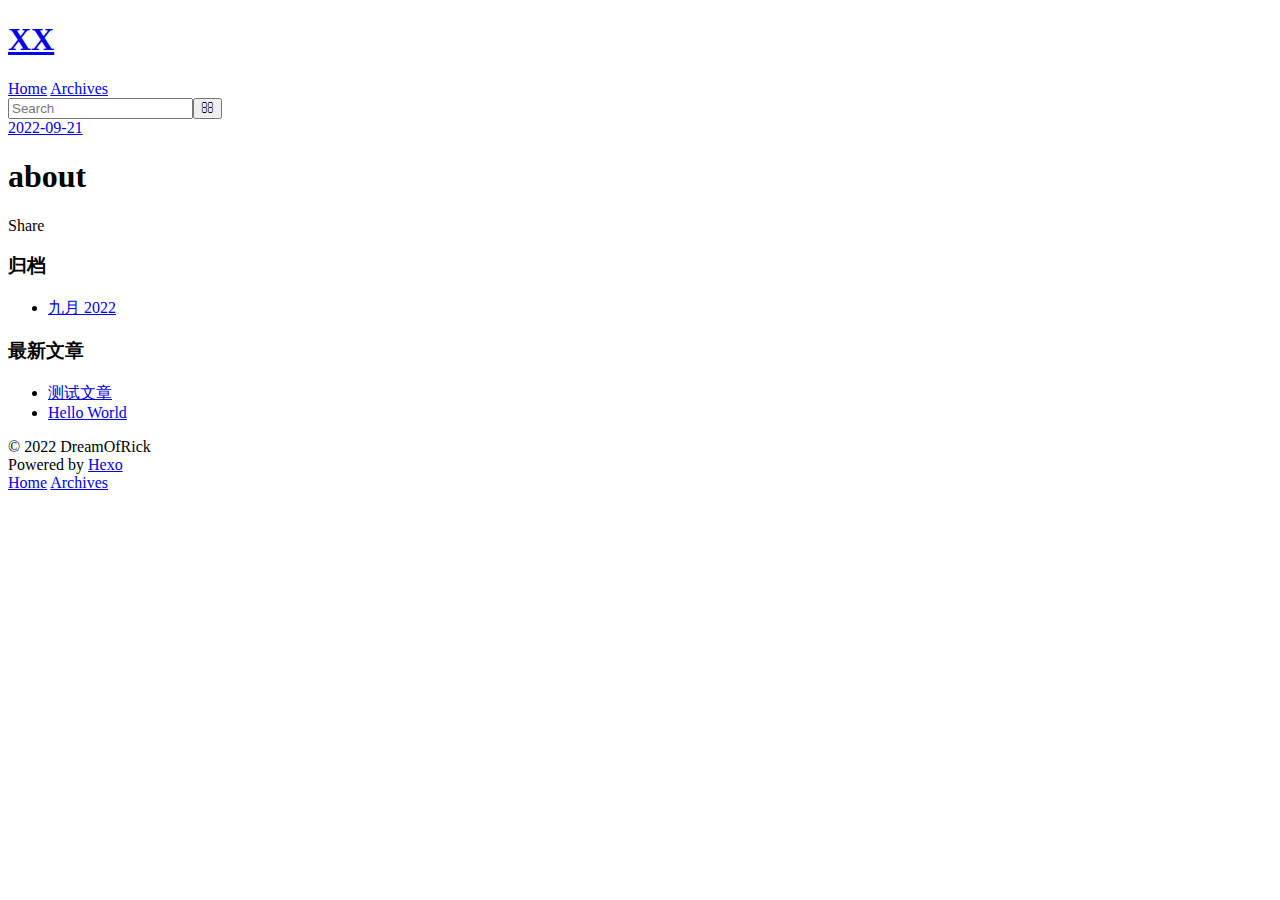
==== commit 48e99205: "Site updated: 2022-09-23 17:33:59" ====
--- a/about/index.html
+++ b/about/index.html
@@ -19,7 +19,7 @@
 <meta property="article:author" content="DreamOfRick">
 <meta name="twitter:card" content="summary">
   
-    <link rel="alternate" href="/atom.xml" title="XX" type="application/atom+xml">
+    <link rel="alternate" href="/DreamOfRick.github.io/atom.xml" title="XX" type="application/atom+xml">
   
   
     <link rel="icon" href="/favicon.png">
@@ -28,7 +28,7 @@
     <link href="//fonts.googleapis.com/css?family=Source+Code+Pro" rel="stylesheet" type="text/css">
   
   
-<link rel="stylesheet" href="/css/style.css">
+<link rel="stylesheet" href="/DreamOfRick.github.io/css/style.css">
 
 <meta name="generator" content="Hexo 5.4.2"></head>
 
@@ -40,7 +40,7 @@
   <div id="header-outer" class="outer">
     <div id="header-title" class="inner">
       <h1 id="logo-wrap">
-        <a href="/" id="logo">XX</a>
+        <a href="/DreamOfRick.github.io/" id="logo">XX</a>
       </h1>
       
     </div>
@@ -48,14 +48,14 @@
       <nav id="main-nav">
         <a id="main-nav-toggle" class="nav-icon"></a>
         
-          <a class="main-nav-link" href="/">Home</a>
+          <a class="main-nav-link" href="/DreamOfRick.github.io/">Home</a>
         
-          <a class="main-nav-link" href="/archives">Archives</a>
+          <a class="main-nav-link" href="/DreamOfRick.github.io/archives">Archives</a>
         
       </nav>
       <nav id="sub-nav">
         
-          <a id="nav-rss-link" class="nav-icon" href="/atom.xml" title="RSS Feed"></a>
+          <a id="nav-rss-link" class="nav-icon" href="/DreamOfRick.github.io/atom.xml" title="RSS Feed"></a>
         
         <a id="nav-search-btn" class="nav-icon" title="搜索"></a>
       </nav>
@@ -68,7 +68,7 @@
       <div class="outer">
         <section id="main"><article id="about-" class="article article-type-about" itemscope itemprop="blogPost">
   <div class="article-meta">
-    <a href="/about/index.html" class="article-date">
+    <a href="/DreamOfRick.github.io/about/index.html" class="article-date">
   <time datetime="2022-09-21T06:41:34.000Z" itemprop="datePublished">2022-09-21</time>
 </a>
     
@@ -92,7 +92,7 @@
       
     </div>
     <footer class="article-footer">
-      <a data-url="https://dreamofrick.github.io/about/index.html" data-id="cl8ea9elq00010ow4b6c9h8g6" class="article-share-link">Share</a>
+      <a data-url="https://dreamofrick.github.io/about/index.html" data-id="cl8ead4bu0000ksw4hsbh8daa" class="article-share-link">Share</a>
       
       
     </footer>
@@ -118,7 +118,7 @@
   <div class="widget-wrap">
     <h3 class="widget-title">归档</h3>
     <div class="widget">
-      <ul class="archive-list"><li class="archive-list-item"><a class="archive-list-link" href="/archives/2022/09/">九月 2022</a></li></ul>
+      <ul class="archive-list"><li class="archive-list-item"><a class="archive-list-link" href="/DreamOfRick.github.io/archives/2022/09/">九月 2022</a></li></ul>
     </div>
   </div>
 
@@ -131,11 +131,11 @@
       <ul>
         
           <li>
-            <a href="/2022/09/21/%E6%B5%8B%E8%AF%95%E6%96%87%E7%AB%A0/">测试文章</a>
+            <a href="/DreamOfRick.github.io/2022/09/21/%E6%B5%8B%E8%AF%95%E6%96%87%E7%AB%A0/">测试文章</a>
           </li>
         
           <li>
-            <a href="/2022/09/21/hello-world/">Hello World</a>
+            <a href="/DreamOfRick.github.io/2022/09/21/hello-world/">Hello World</a>
           </li>
         
       </ul>
@@ -158,9 +158,9 @@
     </div>
     <nav id="mobile-nav">
   
-    <a href="/" class="mobile-nav-link">Home</a>
+    <a href="/DreamOfRick.github.io/" class="mobile-nav-link">Home</a>
   
-    <a href="/archives" class="mobile-nav-link">Archives</a>
+    <a href="/DreamOfRick.github.io/archives" class="mobile-nav-link">Archives</a>
   
 </nav>
     
@@ -169,15 +169,15 @@
 
 
   
-<link rel="stylesheet" href="/fancybox/jquery.fancybox.css">
+<link rel="stylesheet" href="/DreamOfRick.github.io/fancybox/jquery.fancybox.css">
 
   
-<script src="/fancybox/jquery.fancybox.pack.js"></script>
+<script src="/DreamOfRick.github.io/fancybox/jquery.fancybox.pack.js"></script>
 
 
 
 
-<script src="/js/script.js"></script>
+<script src="/DreamOfRick.github.io/js/script.js"></script>
 
 
 
